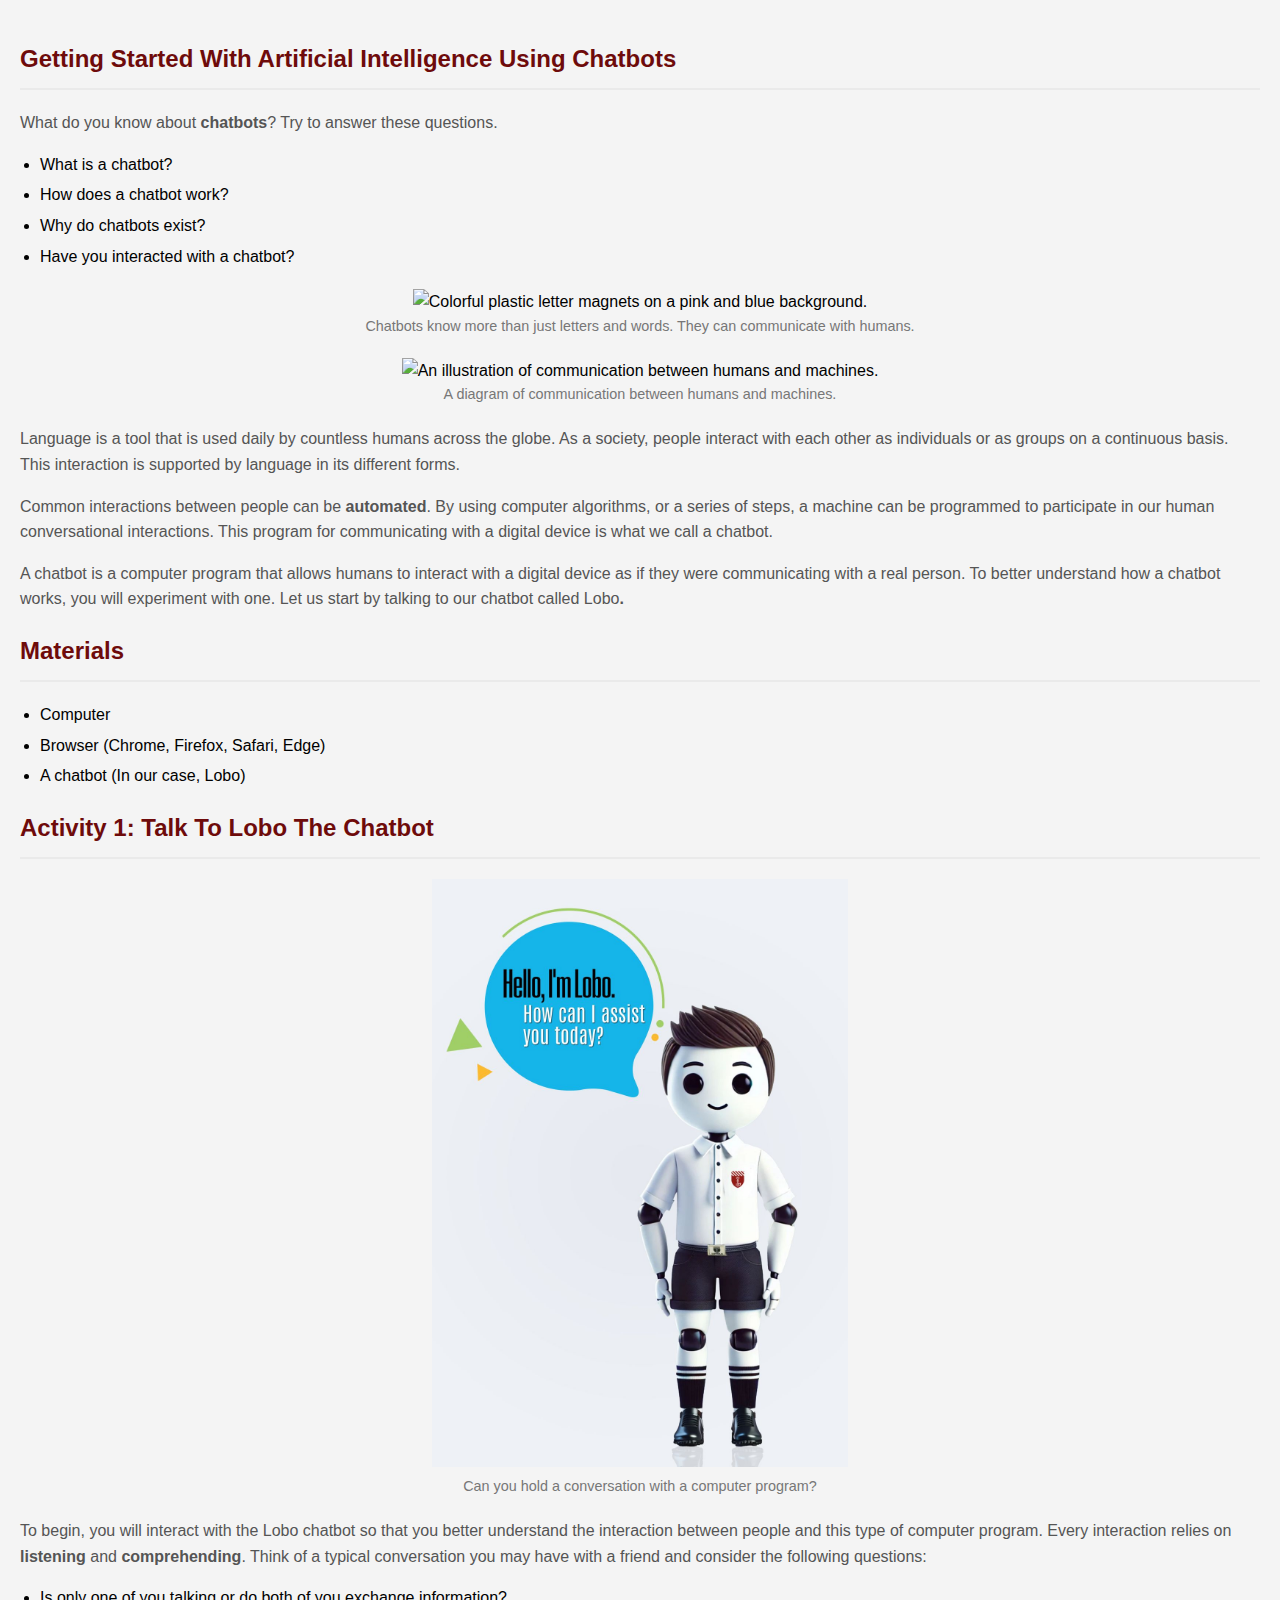
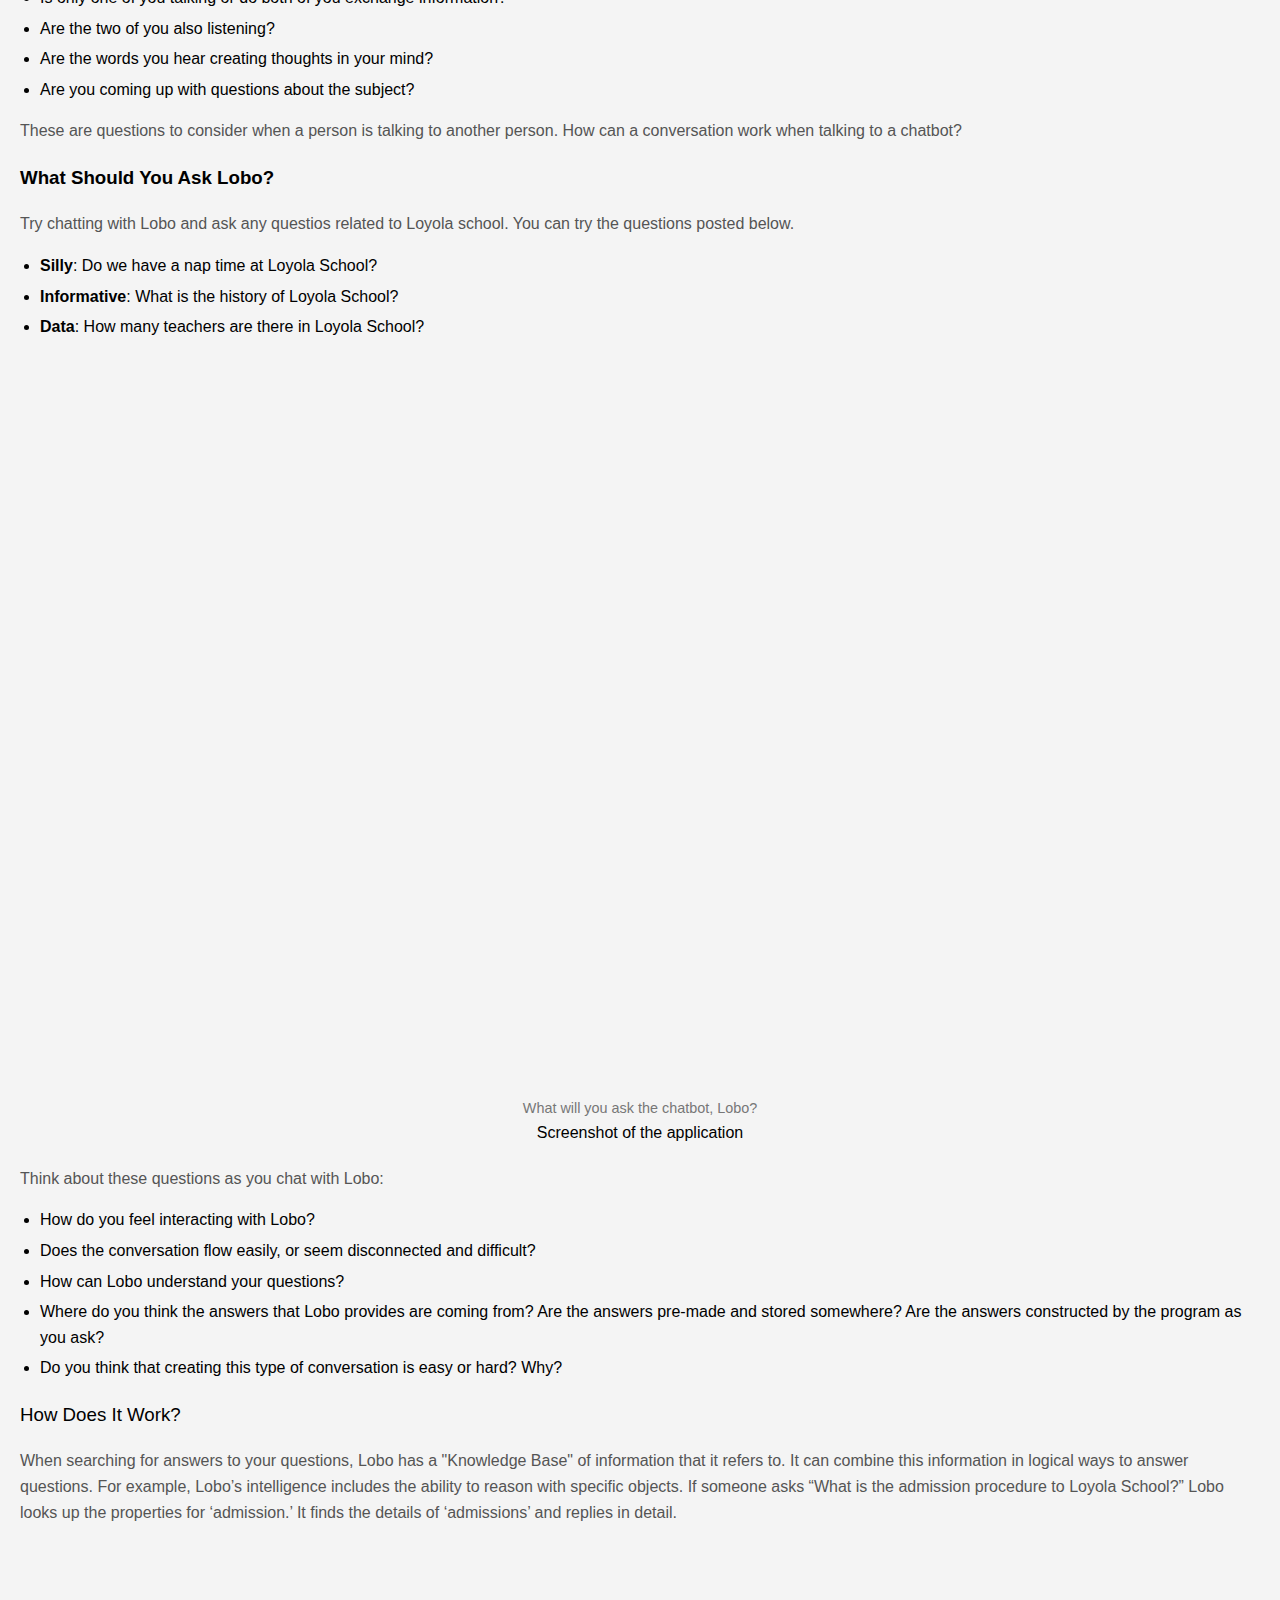
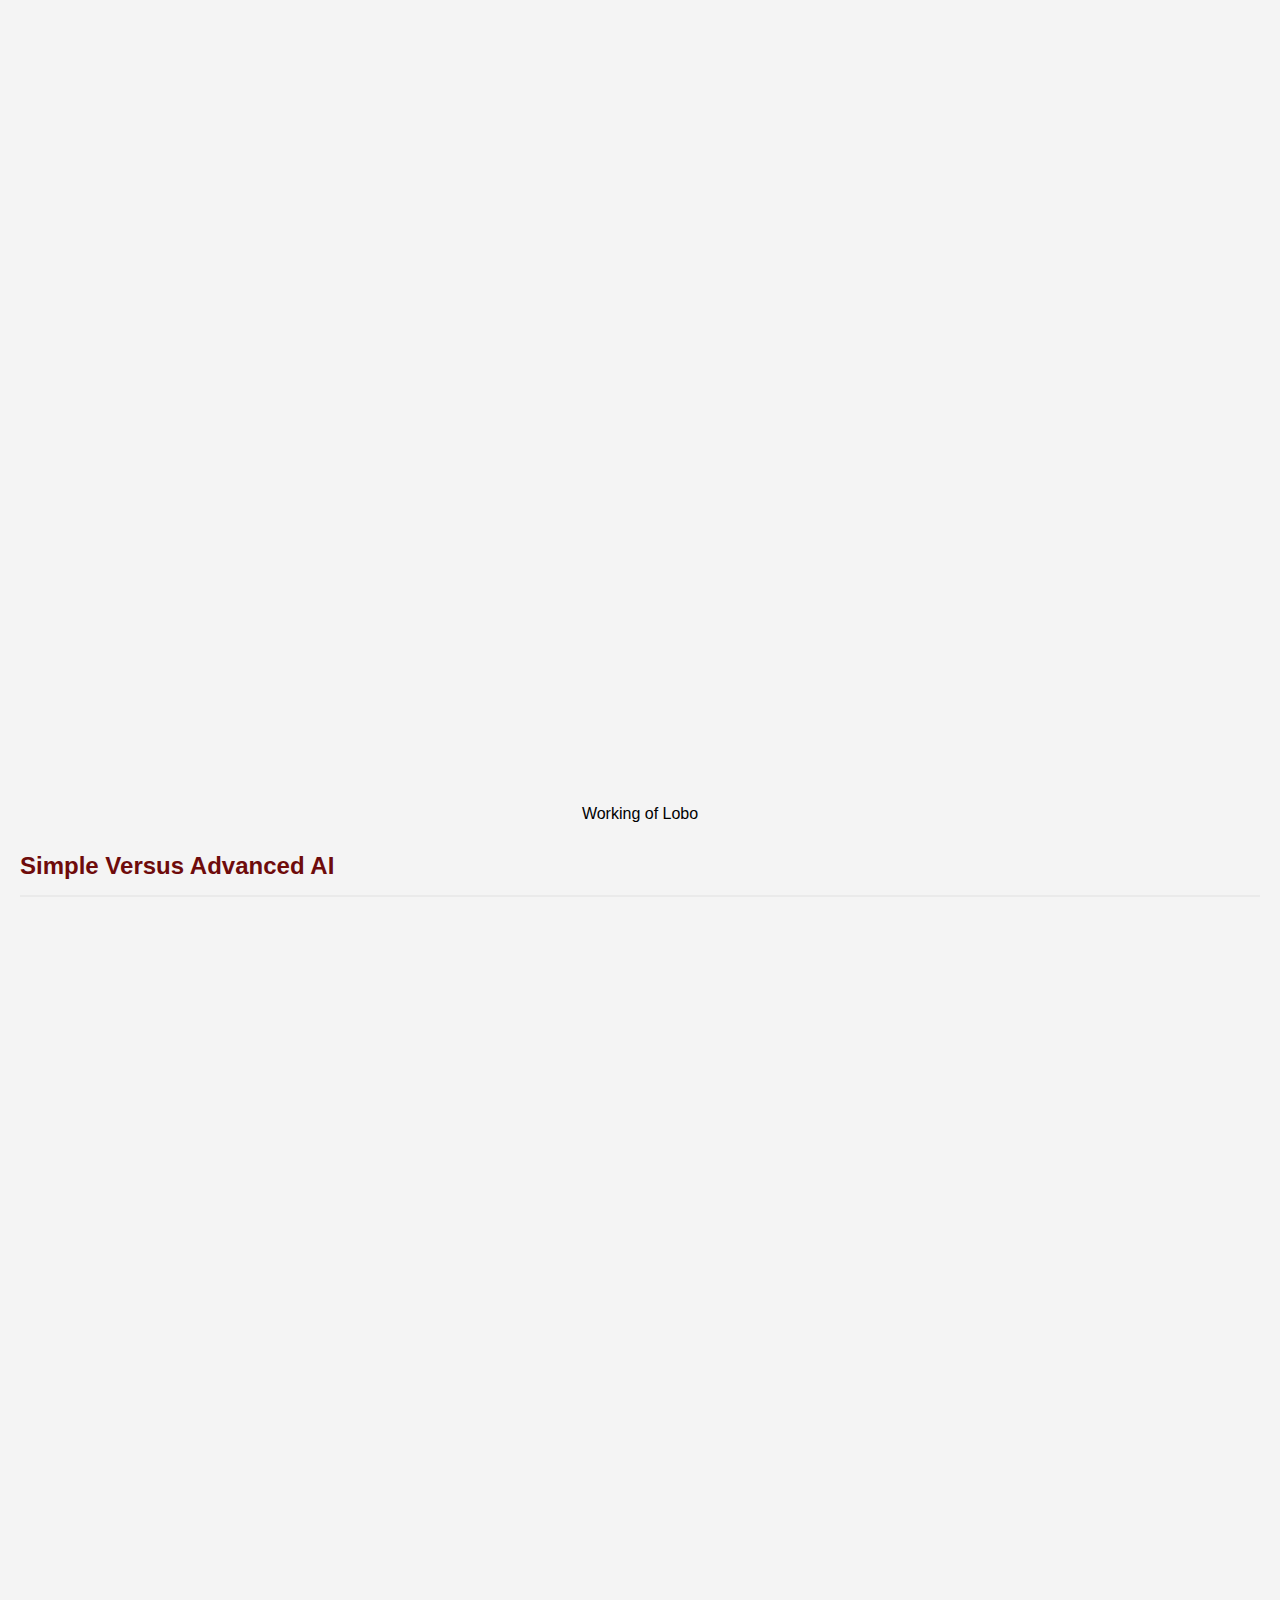
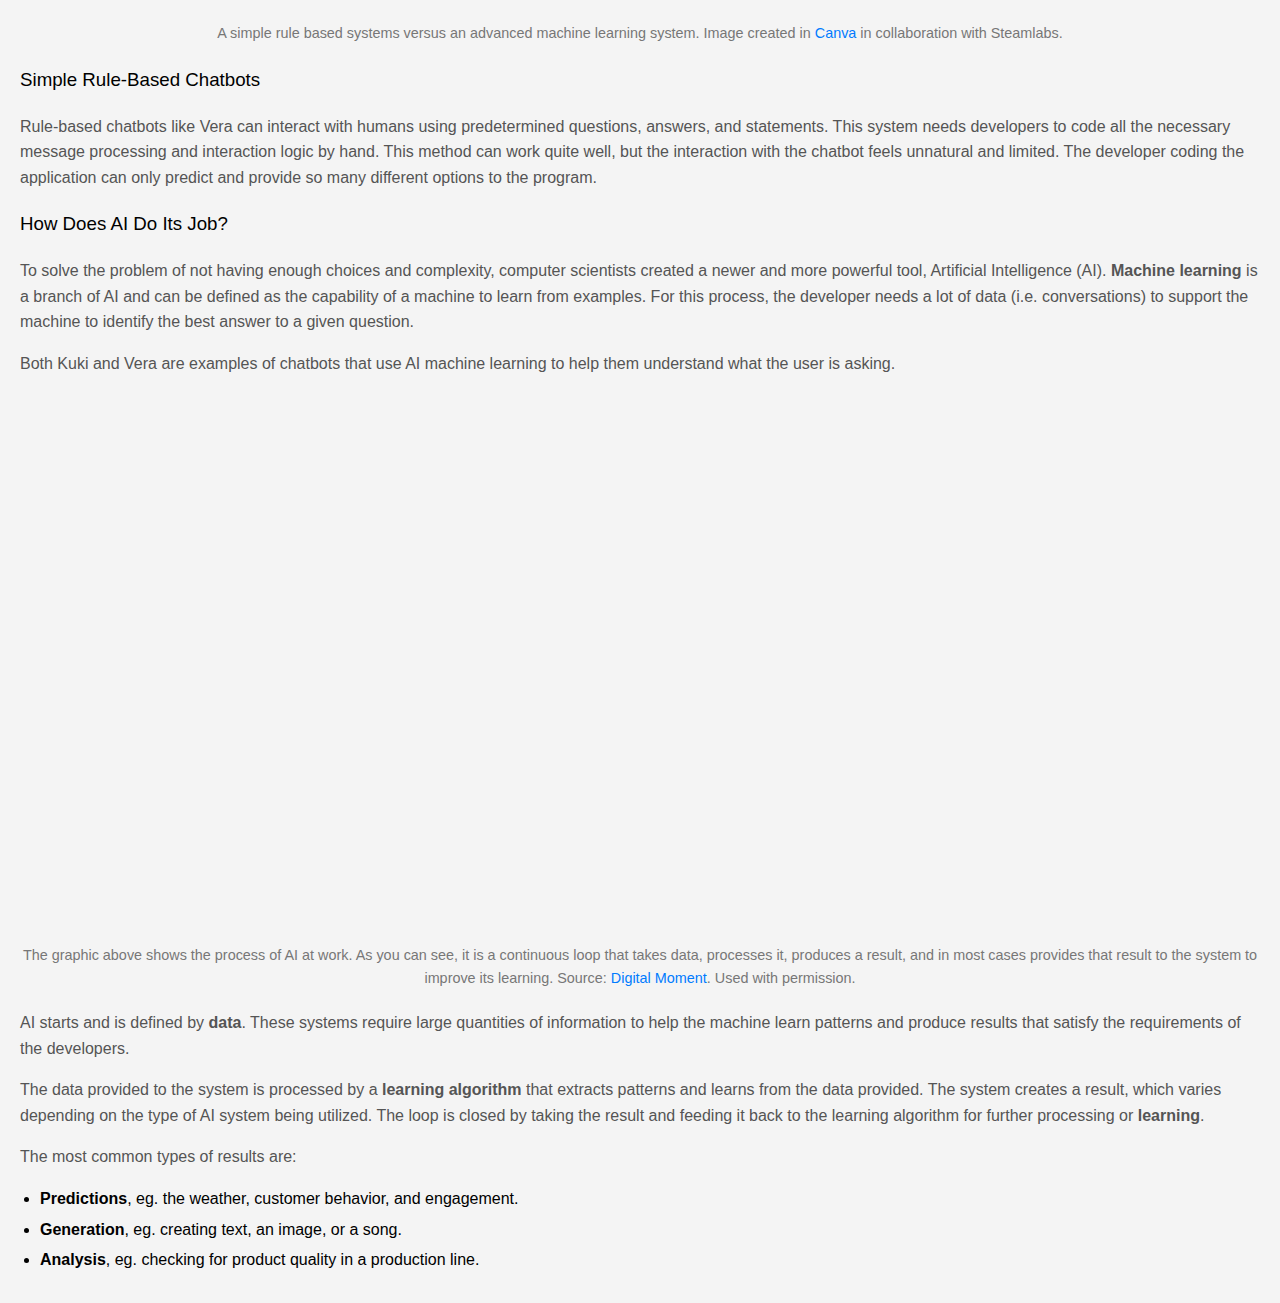
==== details.html @ 1f8fddef "Update details.html" ====
<!DOCTYPE html>
<html lang="en-US" class="no-js">
    <head>
        <meta charset="UTF-8">
        <meta name="viewport" content="width=device-width, initial-scale=1">
        <style>
        body {
            font-family: Arial, sans-serif;
            line-height: 1.6;
            margin: 0;
            padding: 20px;
            background-color: #f4f4f4;
        }

        h2 {
            color: #6e0b0b;
            border-bottom: 2px solid #eaeaea;
            padding-bottom: 10px;
        }

        p {
            color: #555;
        }

        ul {
            margin: 10px 0;
            padding-left: 20px;
        }

        li {
            margin-bottom: 5px;
        }

        figure {
            margin: 20px 0;
            text-align: center;
        }

        figcaption {
            font-size: 0.9em;
            color: #777;
        }

        table {
            width: 100%;
            border-collapse: collapse;
            margin: 20px 0;
        }

        table, th, td {
            border: 1px solid #ccc;
            padding: 10px;
            text-align: left;
        }

        th {
            background-color: #eaeaea;
        }

        .note {
            background-color: #fff3cd;
            border-left: 6px solid #ffeeba;
            padding: 10px;
            margin: 20px 0;
        }

        a {
            color: #007bff;
            text-decoration: none;
        }

        a:hover {
            text-decoration: underline;
        }

        img {
            max-width: 100%;
            height: auto;
        }
    </style>
    </head>
    <body>

        <section class="l-row-txt text-section">
            <h2>Getting Started With Artificial Intelligence Using Chatbots</h2>
            <div>
                <p><span style="font-weight: 400;">What do you know about
                    </span><b>chatbots</b><span style="font-weight: 400;">? Try
                        to answer these questions.</span></p>
                <ul>
                    <li><span style="font-weight: 400;">What is a
                            chatbot?</span></li>
                    <li><span style="font-weight: 400;">How does a chatbot
                            work?</span></li>
                    <li><span style="font-weight: 400;">Why do chatbots
                            exist?</span></li>
                    <li><span style="font-weight: 400;">Have you interacted with
                            a chatbot?</span></li>
                </ul>
                <figure>
                    <img decoding="async"
                        src="https://www.sciencefriday.com/wp-content/uploads/2023/05/magnets.jpeg"
                        alt="Colorful plastic letter magnets on a pink and blue background."
                        width="512" height="342" />
                    <figcaption class="wp-caption-text">Chatbots know more than
                        just letters and words. They can communicate with
                        humans.</figcaption>
                </figure>
                <figure>
                    <img decoding="async"
                        src="https://www.sciencefriday.com/wp-content/uploads/2023/05/auto-bot.png"
                        alt="An illustration of communication between humans and machines."
                        width="416" height="479" />
                    <figcaption class="wp-caption-text">A diagram of
                        communication between humans and machines.</figcaption>
                </figure>
                <p><span style="font-weight: 400;">Language is a tool that is
                        used daily by countless humans across the globe. As a
                        society, people interact with each other as individuals
                        or as groups on a continuous basis. This interaction is
                        supported by language in its different forms.</span></p>
                <p><span style="font-weight: 400;">Common interactions between
                        people can be <b>automated</b><span
                            style="font-weight: 400;">. By using computer algorithms<span
                                style="font-weight: 400;">, or a series of
                                steps, a machine can be programmed to
                                participate in our human conversational
                                interactions. This program for communicating
                                with a digital device is what we call a
                                chatbot.</span></p>
                        <p><span style="font-weight: 400;">A chatbot is a
                                computer program that allows humans to interact
                                with a digital device as if they were
                                communicating with a real person. To better
                                understand how a chatbot works, you will
                                experiment with one. Let us start by talking to
                                our chatbot called
                               Lobo<b>.</b></span></p>
                    </div>
                </section>

                <section class="l-row-txt text-section">
                    <h2>Materials</h2>
                    <div>
                        <ul>
                            <li><span
                                    style="font-weight: 400;">Computer</span></li>
                            <li><span style="font-weight: 400;">Browser (Chrome,
                                    Firefox, Safari, Edge)</span></li>
                            <li><span style="font-weight: 400;"> A chatbot (In our case, Lobo) </li>
                        </ul>
                        
                    </div>
                </section>

                <section class="l-row-txt text-section">
                    <h2>Activity 1: Talk To Lobo The Chatbot</h2>
                    <div>
                        <figure>
                            <img loading="lazy" decoding="async"
                                src="lobo.jpg" width="416" height="479" /> <figcaption>Can you hold a
                                conversation with a computer program? </figcaption>




                            
                        </figure>
                        <p><span style="font-weight: 400;">To begin, you will
                                interact with the Lobo chatbot so that you
                                better understand the interaction between people
                                and this type of computer program. Every
                                interaction relies on <b>listening</b> and
                                <b>comprehending</b>. Think of a typical
                                conversation you may have with a friend and
                                consider the following questions:</span></p>
                        <ul>
                            <li><span style="font-weight: 400;">Is only one of
                                    you talking or do both of you exchange
                                    information?</span></li>
                            <li><span style="font-weight: 400;">Are the two of
                                    you also listening?</span></li>
                            <li><span style="font-weight: 400;">Are the words
                                    you hear creating thoughts in your
                                    mind?</span></li>
                            <li><span style="font-weight: 400;">Are you coming
                                    up with questions about the
                                    subject?</span></li>
                        </ul>
                        <p><span style="font-weight: 400;">These are questions
                                to consider when a person is talking to another
                                person. How can a conversation work when talking
                                to a chatbot?</span></p>
                        
                        <h3>What Should You Ask Lobo?</h3>
                        <p><span style="font-weight: 400;"> Try chatting with Lobo and ask any questios related to Loyola school. You can try the
                                questions posted below.</span></p>
                        <ul>
                            <li><b>Silly</b>: Do we have a nap time at Loyola School?</li>
                            <li><b>Informative</b>: What is the history of Loyola School?</li>
                            <li><b>Data</b>: How many teachers are there in Loyola School?</li>
                    
                        </ul>
                    </div>
                </section>

                <section>
                    <figure id="attachment_70436"
                        class="wp-caption aligncenter"><img loading="lazy"
                            decoding="async" class="wp-image-70436 size-full"
                            src="SCREEENSHOT.png"
                            alt="screenshot"
                            width="1199" height="636"/><figcaption
                            class="wp-caption-text">What will you ask the
                            chatbot, Lobo? </figcaption>Screenshot of the application</figure>
                    <p><span style="font-weight: 400;">Think about these
                            questions as you chat with Lobo:</span></p>
                    <ul>
                        <li style="font-weight: 400;" aria-level="1"><span
                                style="font-weight: 400;">How do you feel
                                interacting with Lobo?</span></li>
                        <li style="font-weight: 400;" aria-level="1"><span
                                style="font-weight: 400;">Does the conversation
                                flow easily, or seem disconnected and
                                difficult?</span></li>
                        <li style="font-weight: 400;" aria-level="1"><span
                                style="font-weight: 400;">How can Lobo
                                understand your questions?</span></li>
                        <li style="font-weight: 400;" aria-level="1"><span
                                style="font-weight: 400;">Where do you think the
                                answers that Lobo provides are coming from? Are
                                the answers pre-made and stored somewhere? Are
                                the answers constructed by the program as you
                                ask?</span></li>
                        <li style="font-weight: 400;" aria-level="1"><span
                                style="font-weight: 400;">Do you think that
                                creating this type of conversation is easy or
                                hard? Why?</span></li>
                    </ul>
                    <h3><span style="font-weight: 400;">How Does It
                            Work?</span></h3>
                    <p><span style="font-weight: 400;">When searching for
                            answers to your questions, Lobo has a "Knowledge
                            Base" of information that it refers to. It can combine
                            this information in logical ways to answer
                            questions. For example, Lobo’s intelligence includes
                            the ability to reason with specific objects. If
                            someone asks “What is the admission procedure to Loyola School?” Lobo looks up
                            the properties for ‘admission.’ It finds the details of
                            ‘admissions’ and replies in detail.</span></p>
                </div>
            </section>



<section>
                    <figure id="attachment_70436"
                        class="wp-caption aligncenter"><img loading="lazy"
                            decoding="async" class="wp-image-70436 size-full"
                            src="working.jpg"
                            alt="archi"
                            width="1199" height="636"
                            
                        />
                           </figcaption>Working of Lobo</figure>
                    
                 
              
            </section>





                            

            <section class="l-row-txt text-section">
                <h2>Simple Versus Advanced AI</h2>
                <div><figure id="attachment_70400"
                        class="wp-caption aligncenter"><img loading="lazy"
                            decoding="async" class="size-full wp-image-70400"
                            src="https://www.sciencefriday.com/wp-content/uploads/2023/05/Simple-vs-advanced-1.png"
                            alt="An illustration in two parts. The left side is titled Simple Rule Based, and has an illustration of a flow chart. The right side is titled Advanced Machine Learning AI, and has a picture of information flowing into a gear inside a computer."
                            width="1920" height="1080"
                            srcset="https://www.sciencefriday.com/wp-content/uploads/2023/05/Simple-vs-advanced-1.png 1920w, https://www.sciencefriday.com/wp-content/uploads/2023/05/Simple-vs-advanced-1.png?resize=300,169 300w, https://www.sciencefriday.com/wp-content/uploads/2023/05/Simple-vs-advanced-1.png?resize=768,432 768w, https://www.sciencefriday.com/wp-content/uploads/2023/05/Simple-vs-advanced-1.png?resize=1024,576 1024w, https://www.sciencefriday.com/wp-content/uploads/2023/05/Simple-vs-advanced-1.png?resize=1536,864 1536w, https://www.sciencefriday.com/wp-content/uploads/2023/05/Simple-vs-advanced-1.png?resize=400,225 400w, https://www.sciencefriday.com/wp-content/uploads/2023/05/Simple-vs-advanced-1.png?resize=1200,675 1200w"
                            sizes="(max-width: 1920px) 100vw, 1920px" /><figcaption
                            class="wp-caption-text">A simple rule based systems
                            versus an advanced machine learning system. Image
                            created in <a href="https://www.canva.com/"
                                target="_blank&quot;">Canva</a> in collaboration
                            with Steamlabs.</figcaption></figure>
                    <h3><span style="font-weight: 400;">Simple Rule-Based
                            Chatbots</span></h3>
                    <p><span style="font-weight: 400;">Rule-based chatbots like
                            Vera can interact with humans using predetermined
                            questions, answers, and statements. This system
                            needs developers to code all the necessary message
                            processing and interaction logic by hand. This
                            method can work quite well, but the interaction with
                            the chatbot feels unnatural and limited. The
                            developer coding the application can only predict
                            and provide so many different options to the
                            program. </span><span style="font-weight: 400;">
                        </span></p>
                    <h3><span style="font-weight: 400;">How Does AI Do Its
                            Job?</span></h3>
                    <p><span style="font-weight: 400;">To solve the problem of
                            not having enough choices and complexity, computer
                            scientists created a newer and more powerful tool,
                            Artificial Intelligence (AI). </span><b>Machine
                            learning</b><span style="font-weight: 400;"> is a
                            branch of AI and can be defined as the capability of
                            a machine to learn from examples. For this process,
                            the developer needs a lot of data (i.e.
                            conversations) to support the machine to identify
                            the best answer to a given question.</span></p>
                    <p><span style="font-weight: 400;">Both Kuki and Vera are
                            examples of chatbots that use AI machine learning to
                            help them understand what the user is
                            asking.</span></p>
                    <figure id="attachment_70418"
                        class="wp-caption aligncenter"><img loading="lazy"
                            decoding="async" class="wp-image-70418 size-full"
                            src="https://www.sciencefriday.com/wp-content/uploads/2023/05/training-AI.png"
                            alt="An image of text within circles. A circle by itself on the left side with the caption ‘Training Date,’ and three connected circles on the right, with captions, ‘Data Input,’ ‘Learning Algorithm,’ and ‘Result,’ all in a cyclical loop."
                            width="960" height="540"
                            srcset="https://www.sciencefriday.com/wp-content/uploads/2023/05/training-AI.png 960w, https://www.sciencefriday.com/wp-content/uploads/2023/05/training-AI.png?resize=300,169 300w, https://www.sciencefriday.com/wp-content/uploads/2023/05/training-AI.png?resize=768,432 768w, https://www.sciencefriday.com/wp-content/uploads/2023/05/training-AI.png?resize=400,225 400w"
                            sizes="(max-width: 960px) 100vw, 960px" /><figcaption
                            class="wp-caption-text">The graphic above shows the
                            process of AI at work. As you can see, it is a
                            continuous loop that takes data, processes it,
                            produces a result, and in most cases provides that
                            result to the system to improve its learning.
                            Source: <a href="https://digitalmoment.org/"
                                target="_target" rel="noopener">Digital
                                Moment</a>. Used with
                            permission.</figcaption></figure>
                    <p><span style="font-weight: 400;">AI starts and is defined
                            by </span><b>data</b><span
                            style="font-weight: 400;">. These systems require
                            large quantities of information to help the machine
                            learn patterns and produce results that satisfy the
                            requirements of the developers. </span></p>
                    <p><span style="font-weight: 400;">The data provided to the
                            system is processed by a </span><b>learning
                            algorithm</b><span style="font-weight: 400;"> that
                            extracts patterns and learns from the data provided.
                            The system creates a result, which varies depending
                            on the type of AI system being utilized. The loop is
                            closed by taking the result and feeding it back to
                            the learning algorithm for further processing or
                        </span><b>learning</b><span
                            style="font-weight: 400;">.</span></p>
                    <p><span style="font-weight: 400;">The most common types of
                            results are:</span></p>
                    <ul>
                        <li style="font-weight: 400;" aria-level="1"><span
                                style="font-weight: 400;"><strong>Predictions</strong>,
                                eg. the weather, customer behavior, and
                                engagement.</span></li>
                        <li style="font-weight: 400;" aria-level="1"><span
                                style="font-weight: 400;"><strong>Generation</strong>,
                                eg. creating text, an image, or a
                                song.</span></li>
                        <li style="font-weight: 400;" aria-level="1"><span
                                style="font-weight: 400;"><strong>Analysis</strong>,
                                eg. checking for product quality in a production
                                line.</span></li>
                    </ul>

                </section>

            </body>
        </html>
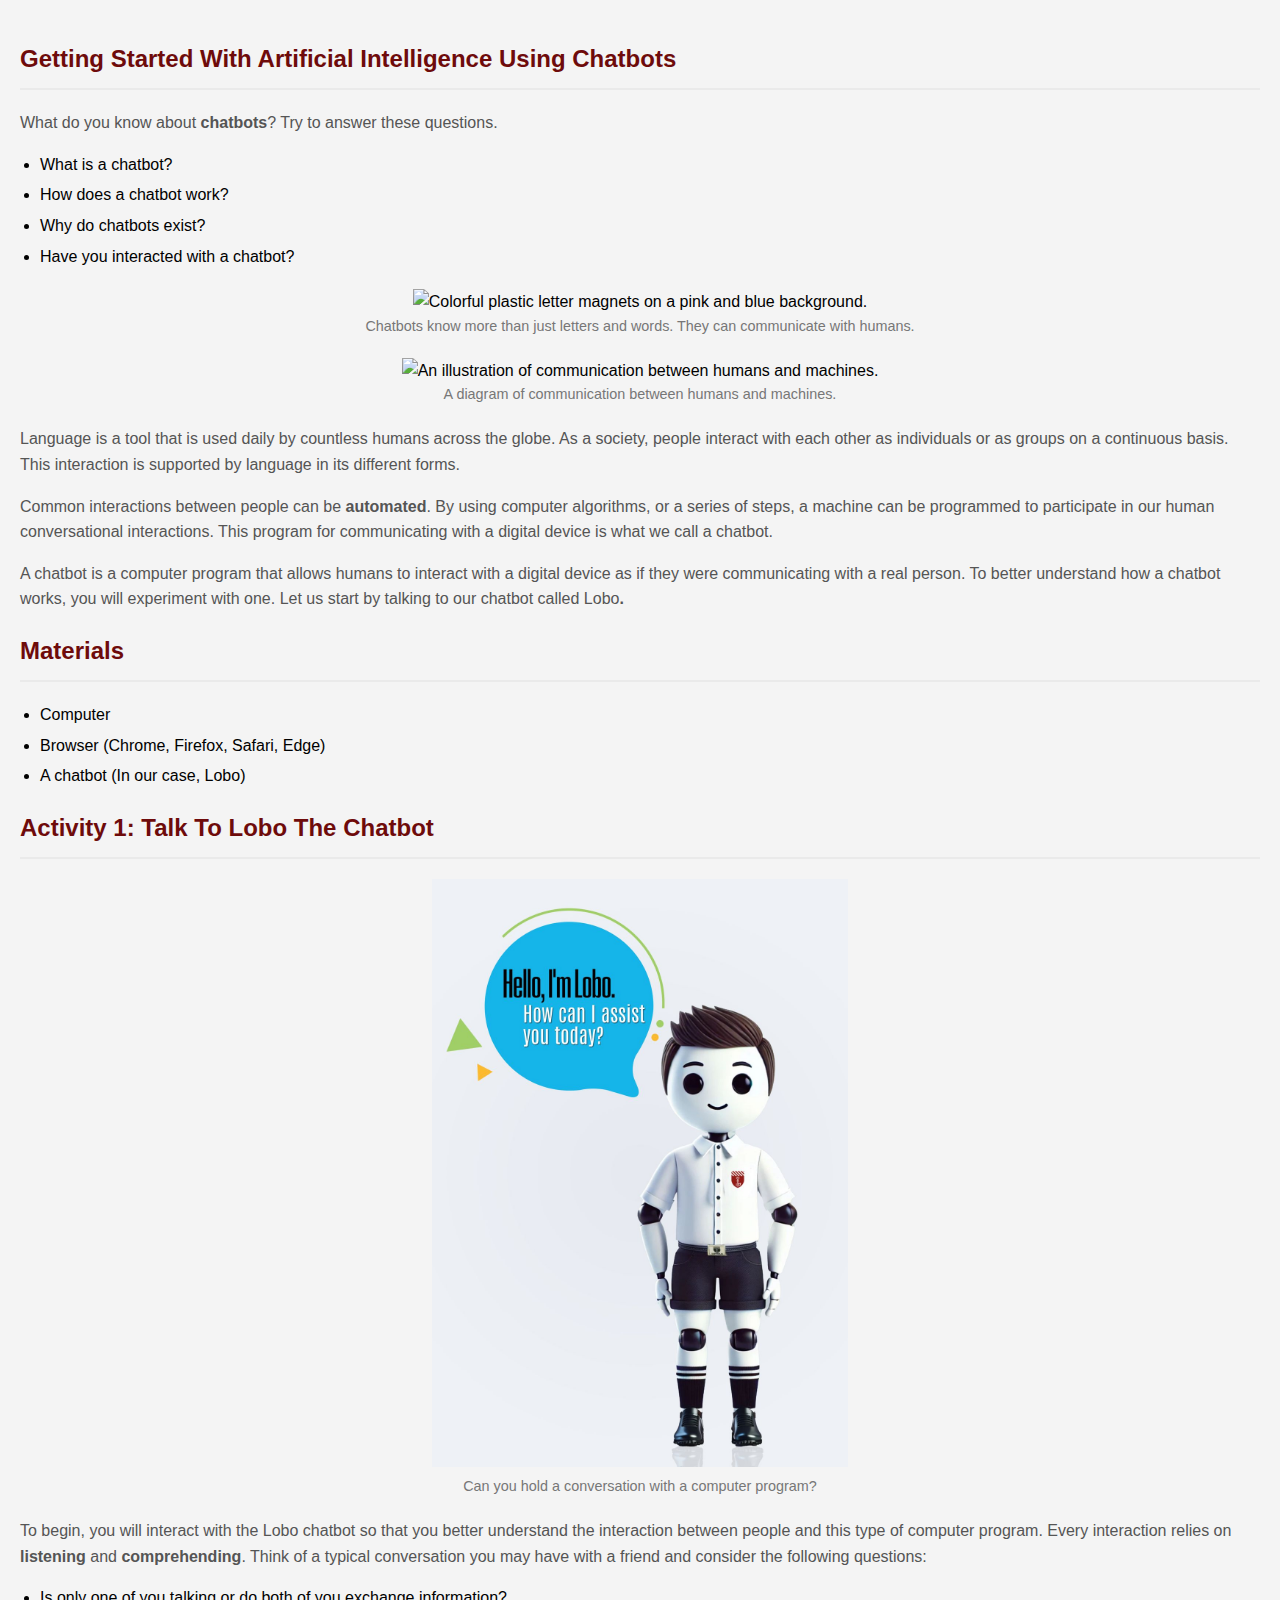
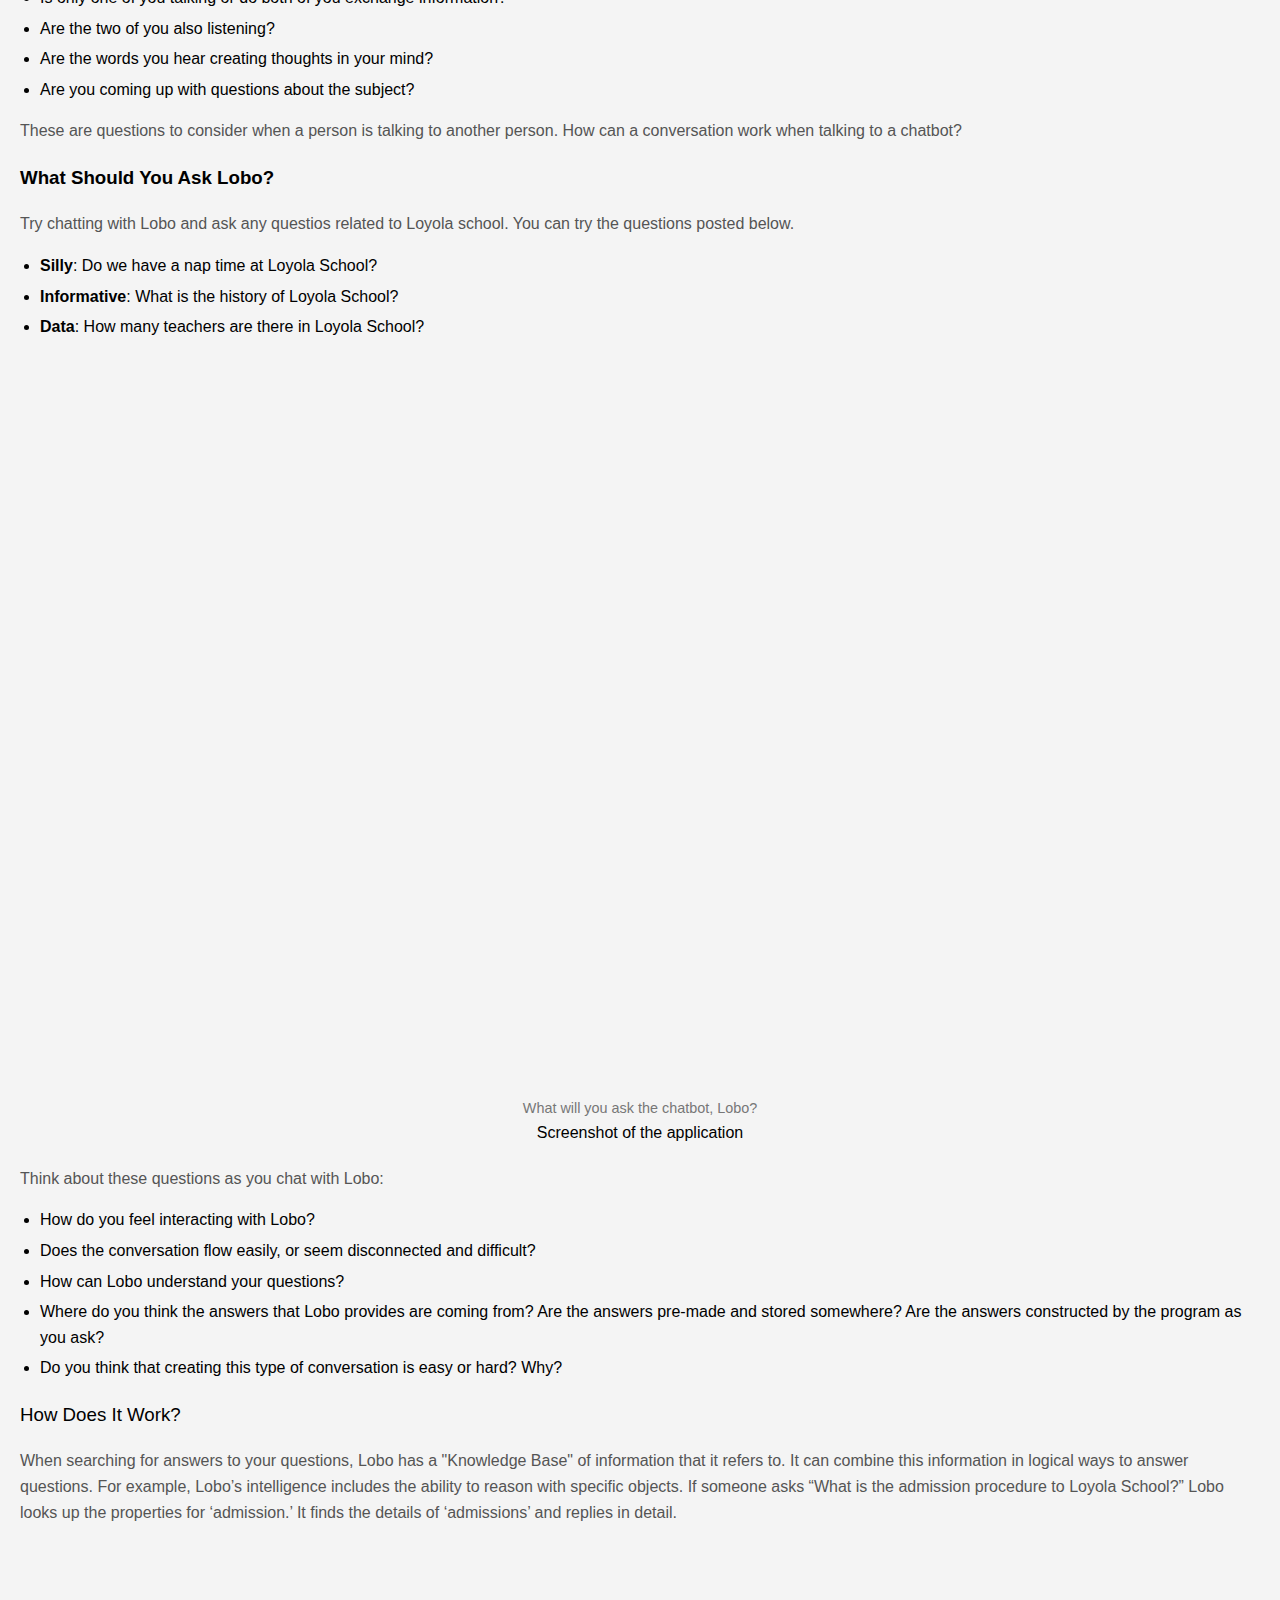
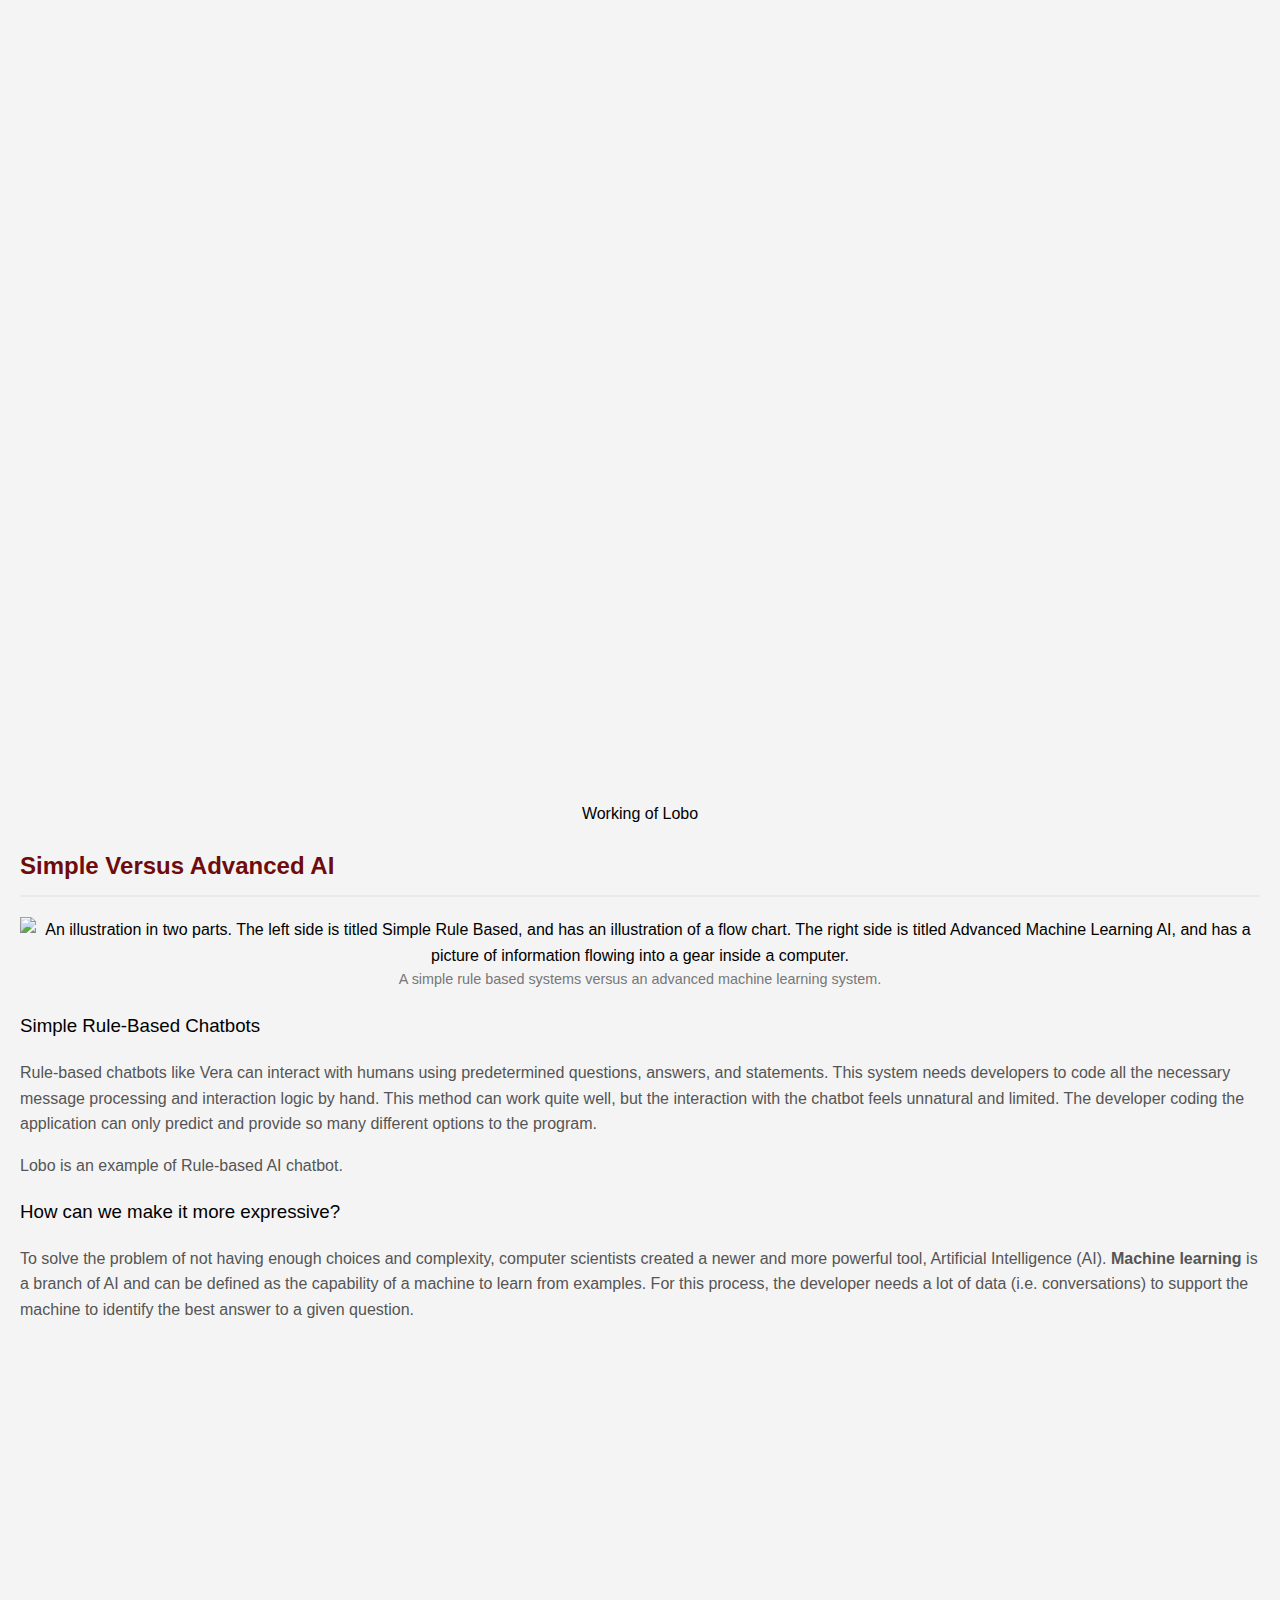
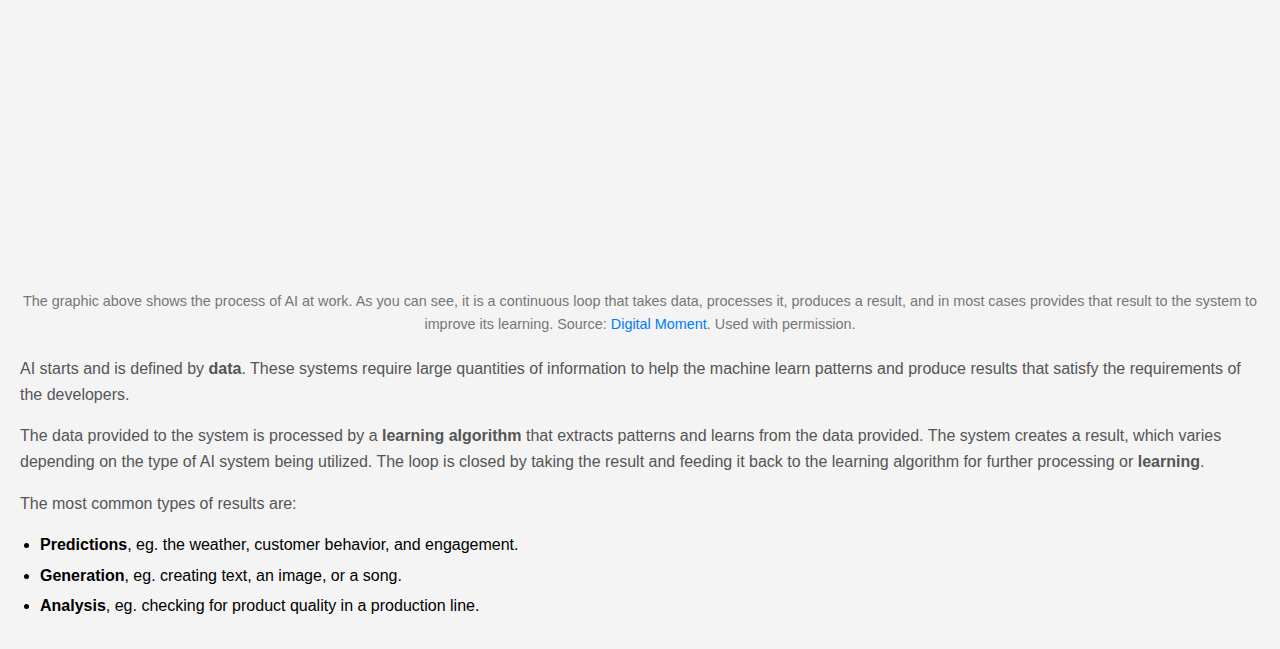
==== commit db1a039b: "Update details.html" ====
--- a/details.html
+++ b/details.html
@@ -285,10 +285,7 @@
                             srcset="https://www.sciencefriday.com/wp-content/uploads/2023/05/Simple-vs-advanced-1.png 1920w, https://www.sciencefriday.com/wp-content/uploads/2023/05/Simple-vs-advanced-1.png?resize=300,169 300w, https://www.sciencefriday.com/wp-content/uploads/2023/05/Simple-vs-advanced-1.png?resize=768,432 768w, https://www.sciencefriday.com/wp-content/uploads/2023/05/Simple-vs-advanced-1.png?resize=1024,576 1024w, https://www.sciencefriday.com/wp-content/uploads/2023/05/Simple-vs-advanced-1.png?resize=1536,864 1536w, https://www.sciencefriday.com/wp-content/uploads/2023/05/Simple-vs-advanced-1.png?resize=400,225 400w, https://www.sciencefriday.com/wp-content/uploads/2023/05/Simple-vs-advanced-1.png?resize=1200,675 1200w"
                             sizes="(max-width: 1920px) 100vw, 1920px" /><figcaption
                             class="wp-caption-text">A simple rule based systems
-                            versus an advanced machine learning system. Image
-                            created in <a href="https://www.canva.com/"
-                                target="_blank&quot;">Canva</a> in collaboration
-                            with Steamlabs.</figcaption></figure>
+                            versus an advanced machine learning system. </figcaption></figure>
                     <h3><span style="font-weight: 400;">Simple Rule-Based
                             Chatbots</span></h3>
                     <p><span style="font-weight: 400;">Rule-based chatbots like
@@ -302,8 +299,9 @@
                             and provide so many different options to the
                             program. </span><span style="font-weight: 400;">
                         </span></p>
-                    <h3><span style="font-weight: 400;">How Does AI Do Its
-                            Job?</span></h3>
+                     <p><span style="font-weight: 400;">Lobo is an 
+                            example of Rule-based AI chatbot.</span></p>
+                    <h3><span style="font-weight: 400;">How can we make it more expressive? </span></h3>
                     <p><span style="font-weight: 400;">To solve the problem of
                             not having enough choices and complexity, computer
                             scientists created a newer and more powerful tool,
@@ -314,10 +312,7 @@
                             the developer needs a lot of data (i.e.
                             conversations) to support the machine to identify
                             the best answer to a given question.</span></p>
-                    <p><span style="font-weight: 400;">Both Kuki and Vera are
-                            examples of chatbots that use AI machine learning to
-                            help them understand what the user is
-                            asking.</span></p>
+                   
                     <figure id="attachment_70418"
                         class="wp-caption aligncenter"><img loading="lazy"
                             decoding="async" class="wp-image-70418 size-full"
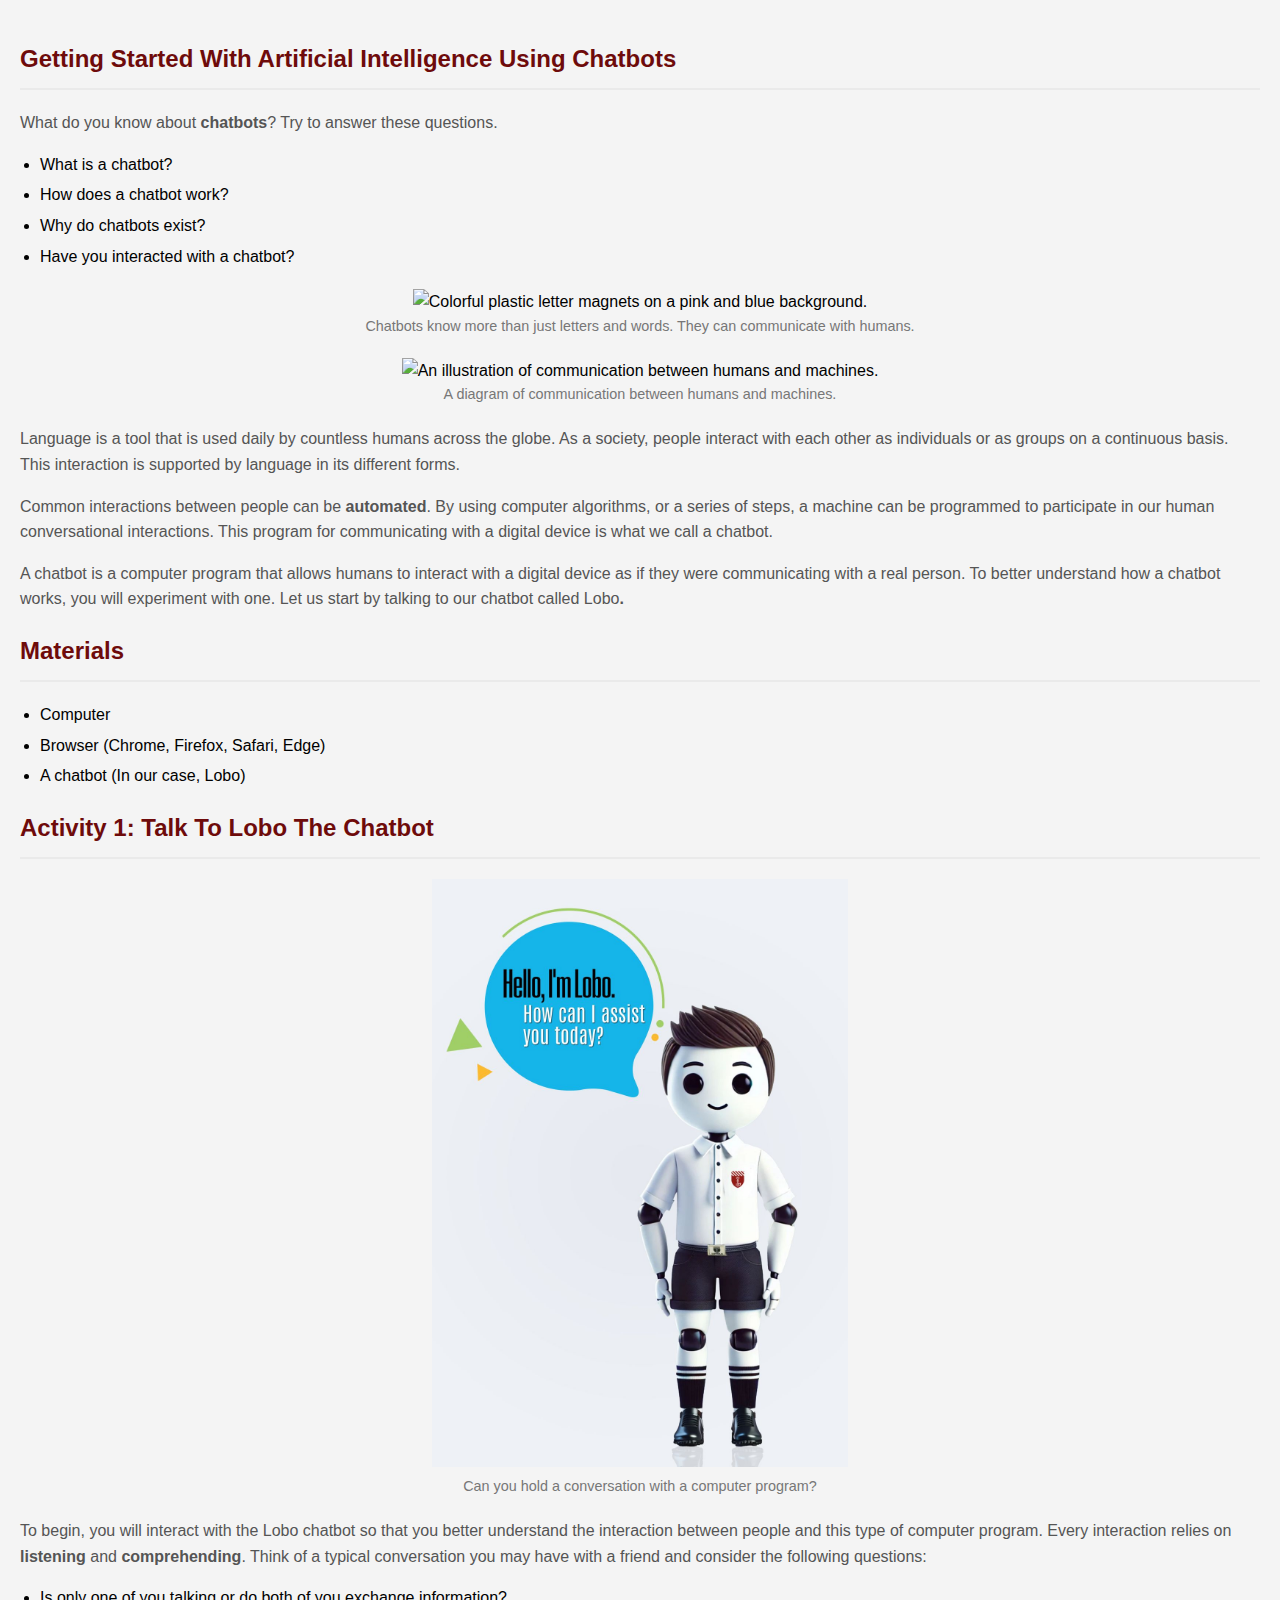
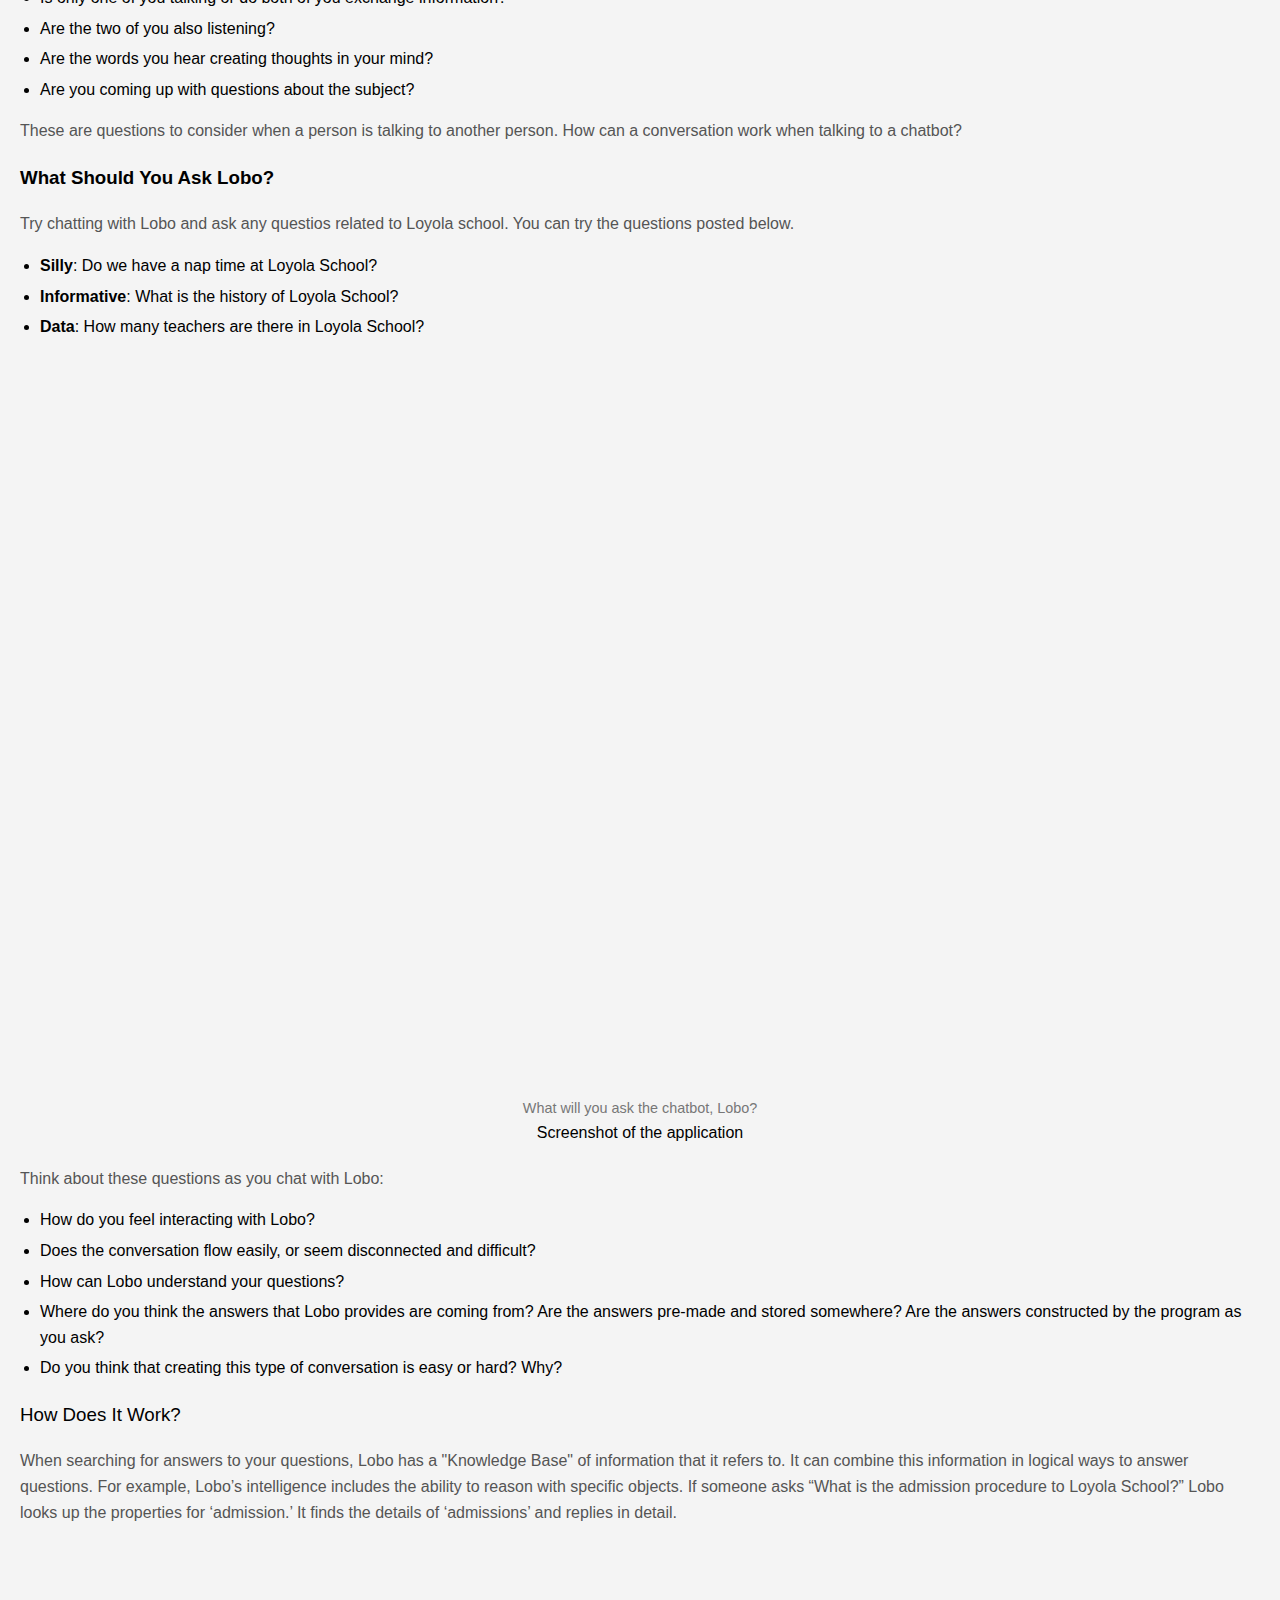
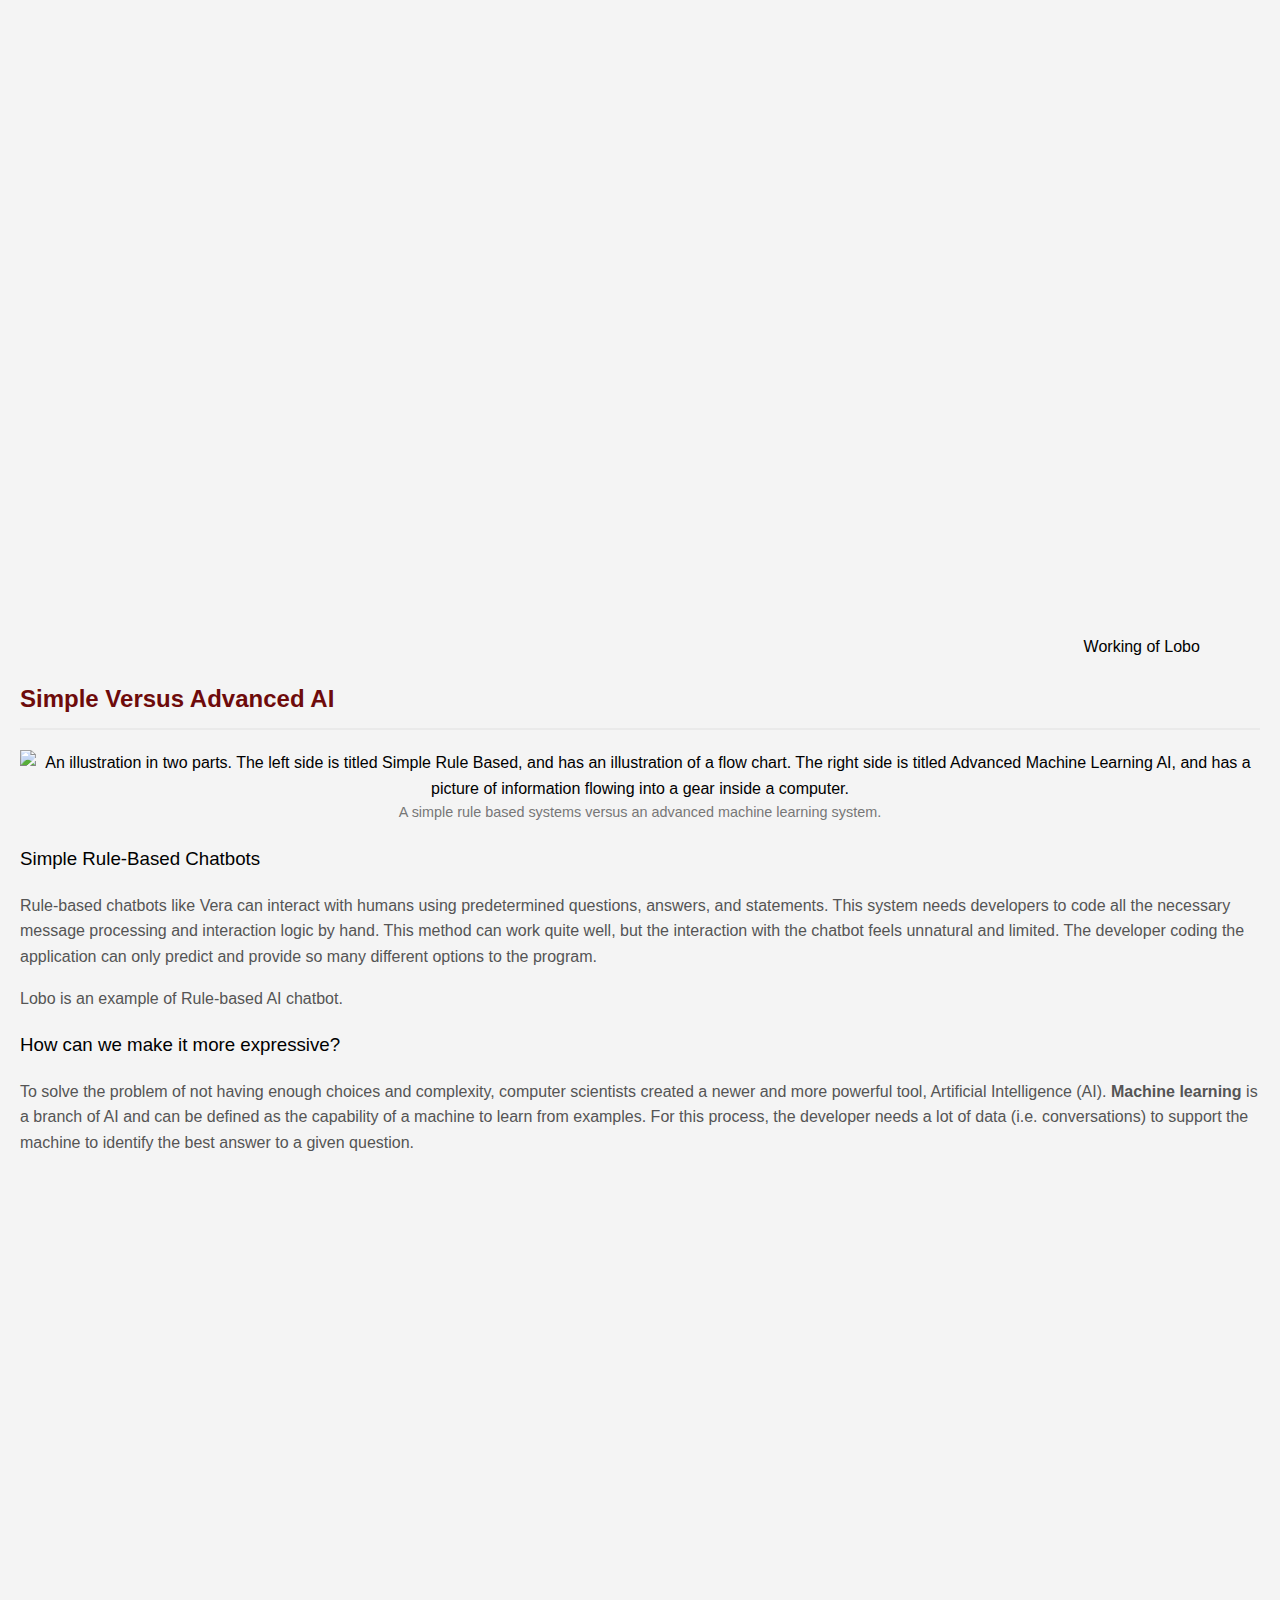
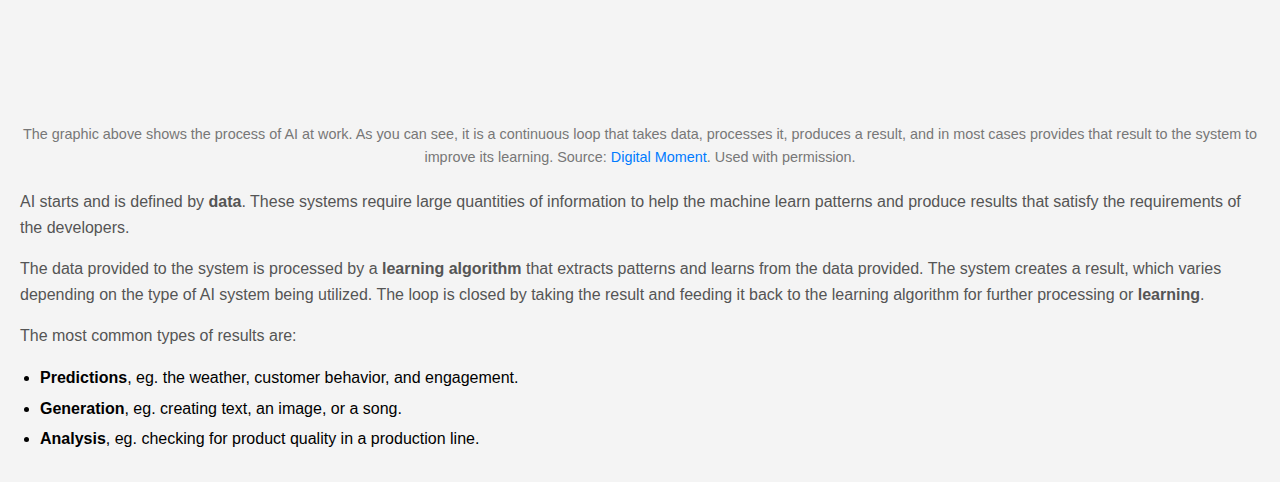
==== commit 41fef25d: "Update details.html" ====
--- a/details.html
+++ b/details.html
@@ -259,7 +259,7 @@
                             decoding="async" class="wp-image-70436 size-full"
                             src="working.jpg"
                             alt="archi"
-                            width="1199" height="636"
+                            width="999" height="336"
                             
                         />
                            </figcaption>Working of Lobo</figure>
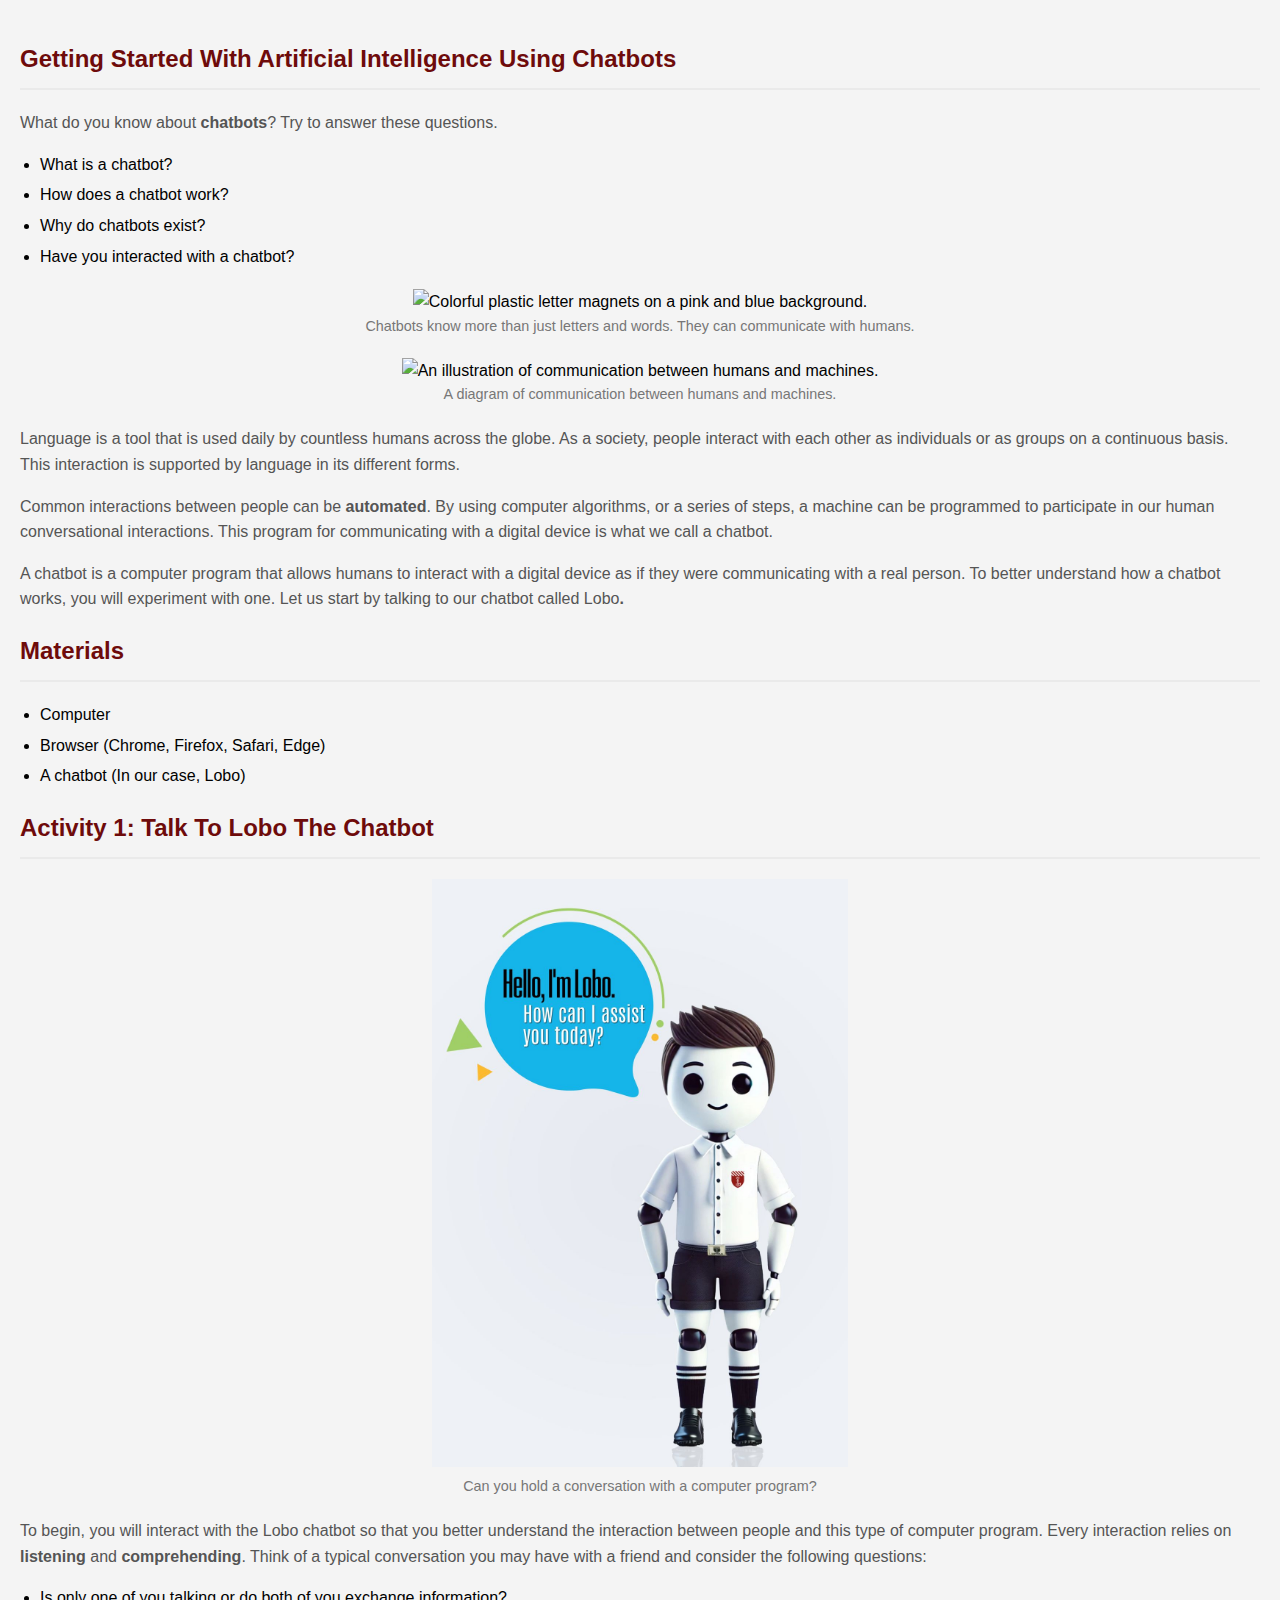
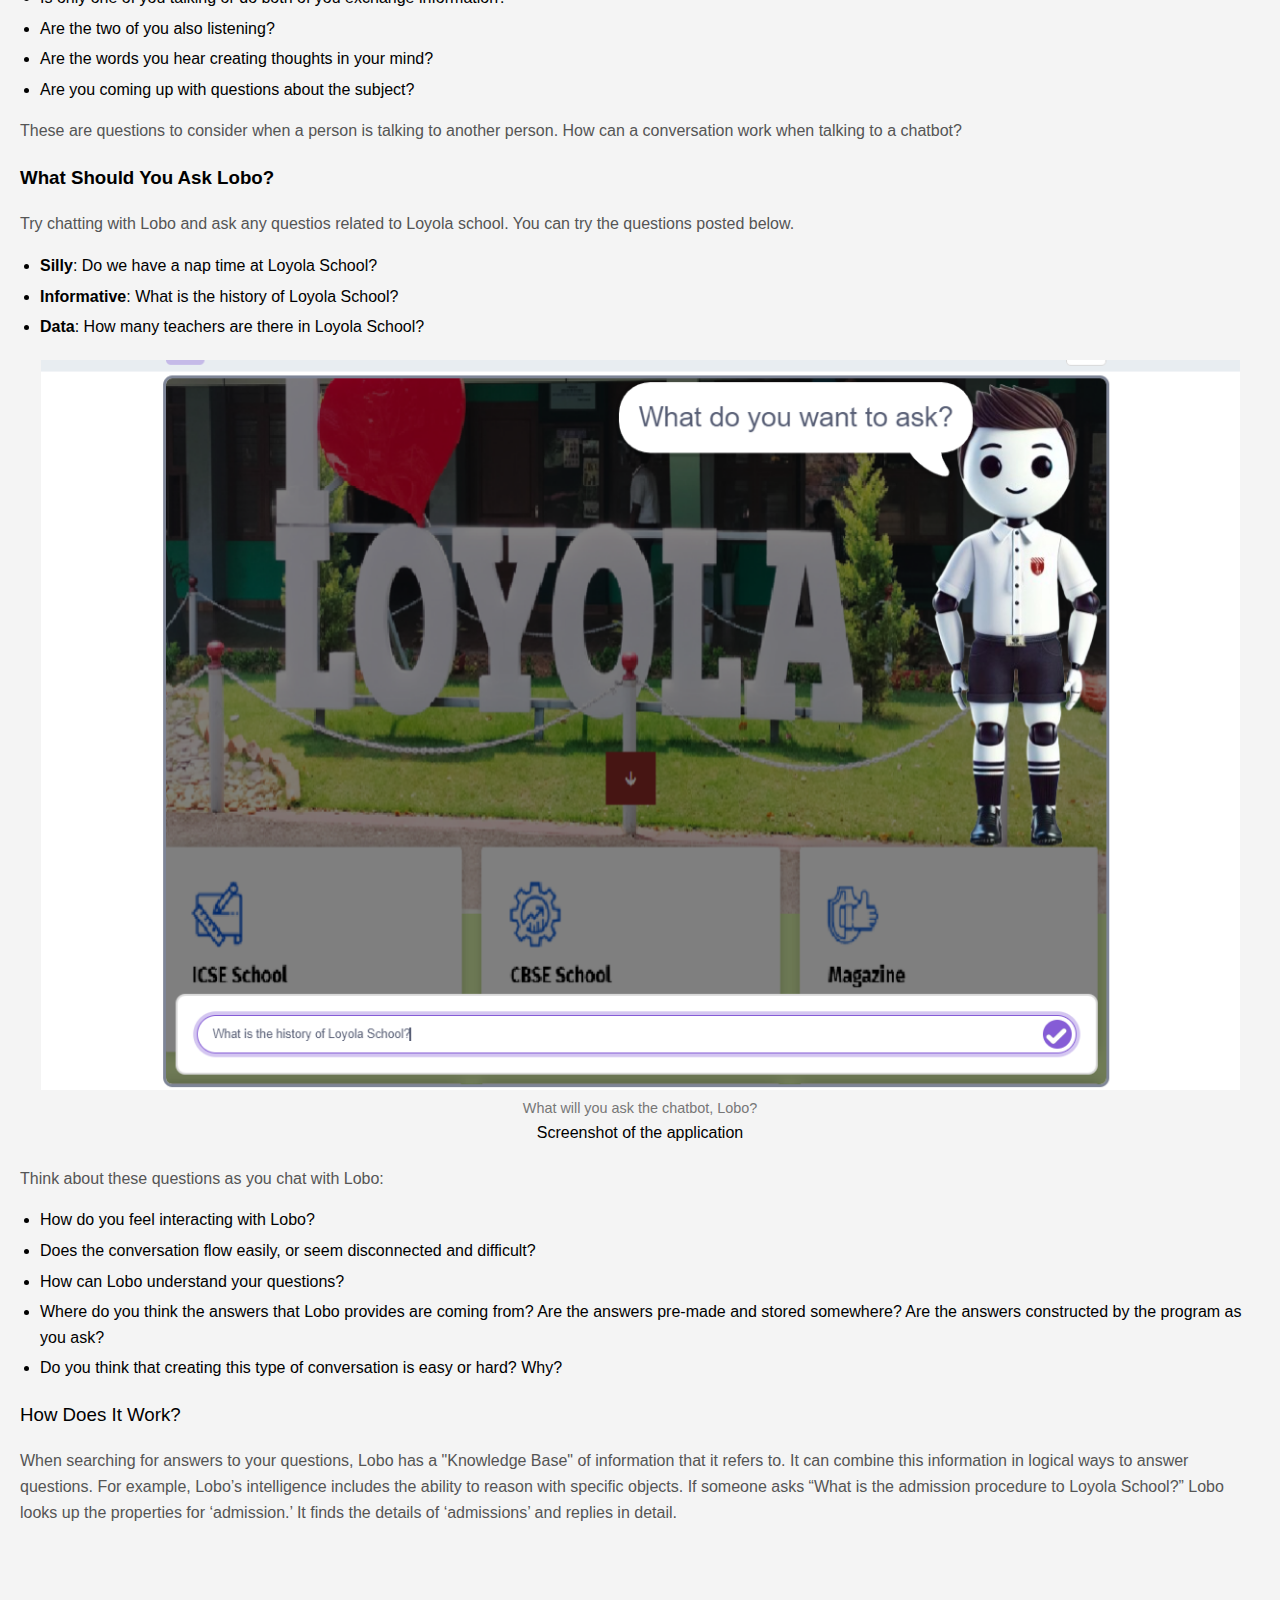
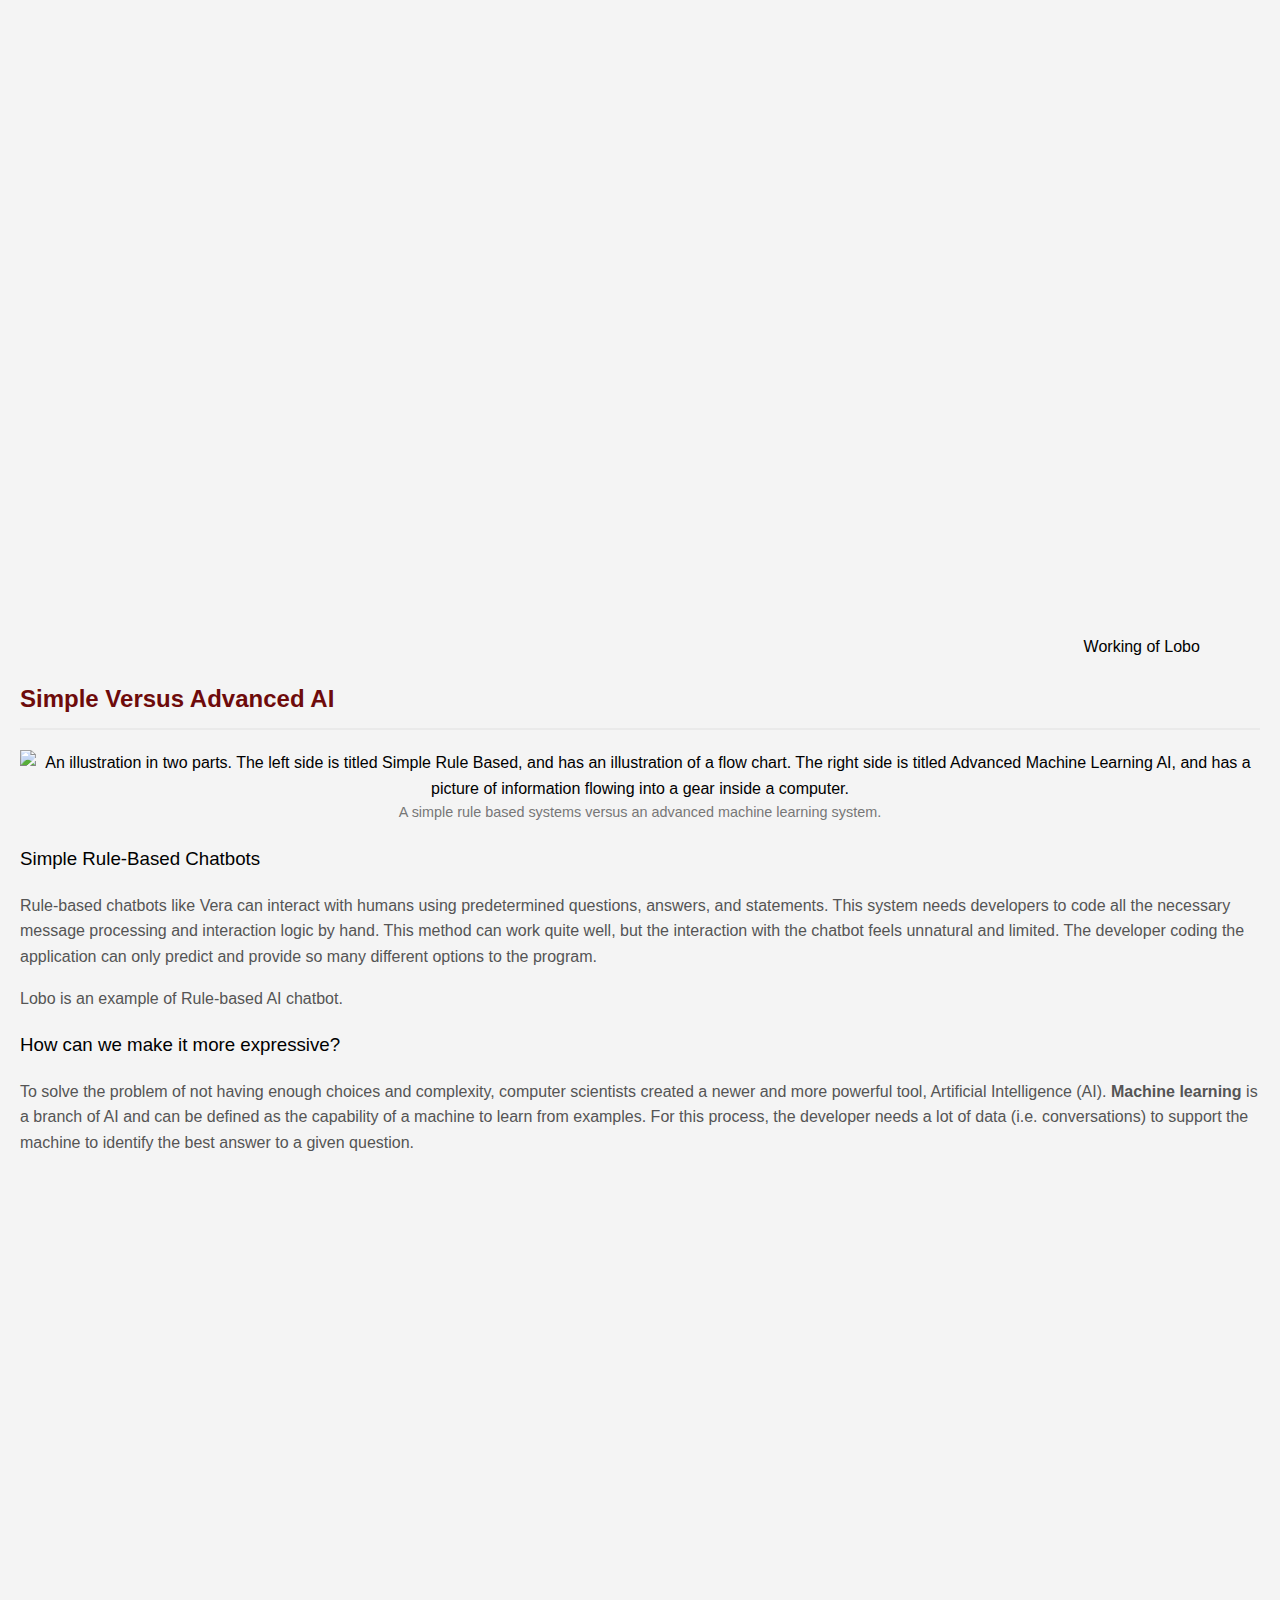
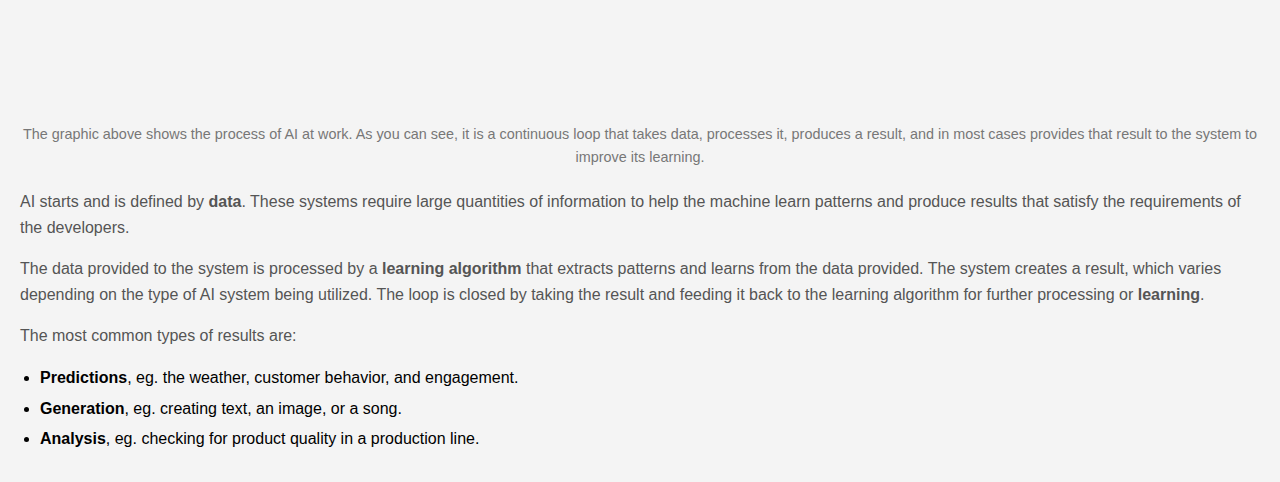
==== commit a4b5d29a: "Update details.html" ====
--- a/details.html
+++ b/details.html
@@ -326,10 +326,7 @@
                             continuous loop that takes data, processes it,
                             produces a result, and in most cases provides that
                             result to the system to improve its learning.
-                            Source: <a href="https://digitalmoment.org/"
-                                target="_target" rel="noopener">Digital
-                                Moment</a>. Used with
-                            permission.</figcaption></figure>
+                            </figcaption></figure>
                     <p><span style="font-weight: 400;">AI starts and is defined
                             by </span><b>data</b><span
                             style="font-weight: 400;">. These systems require
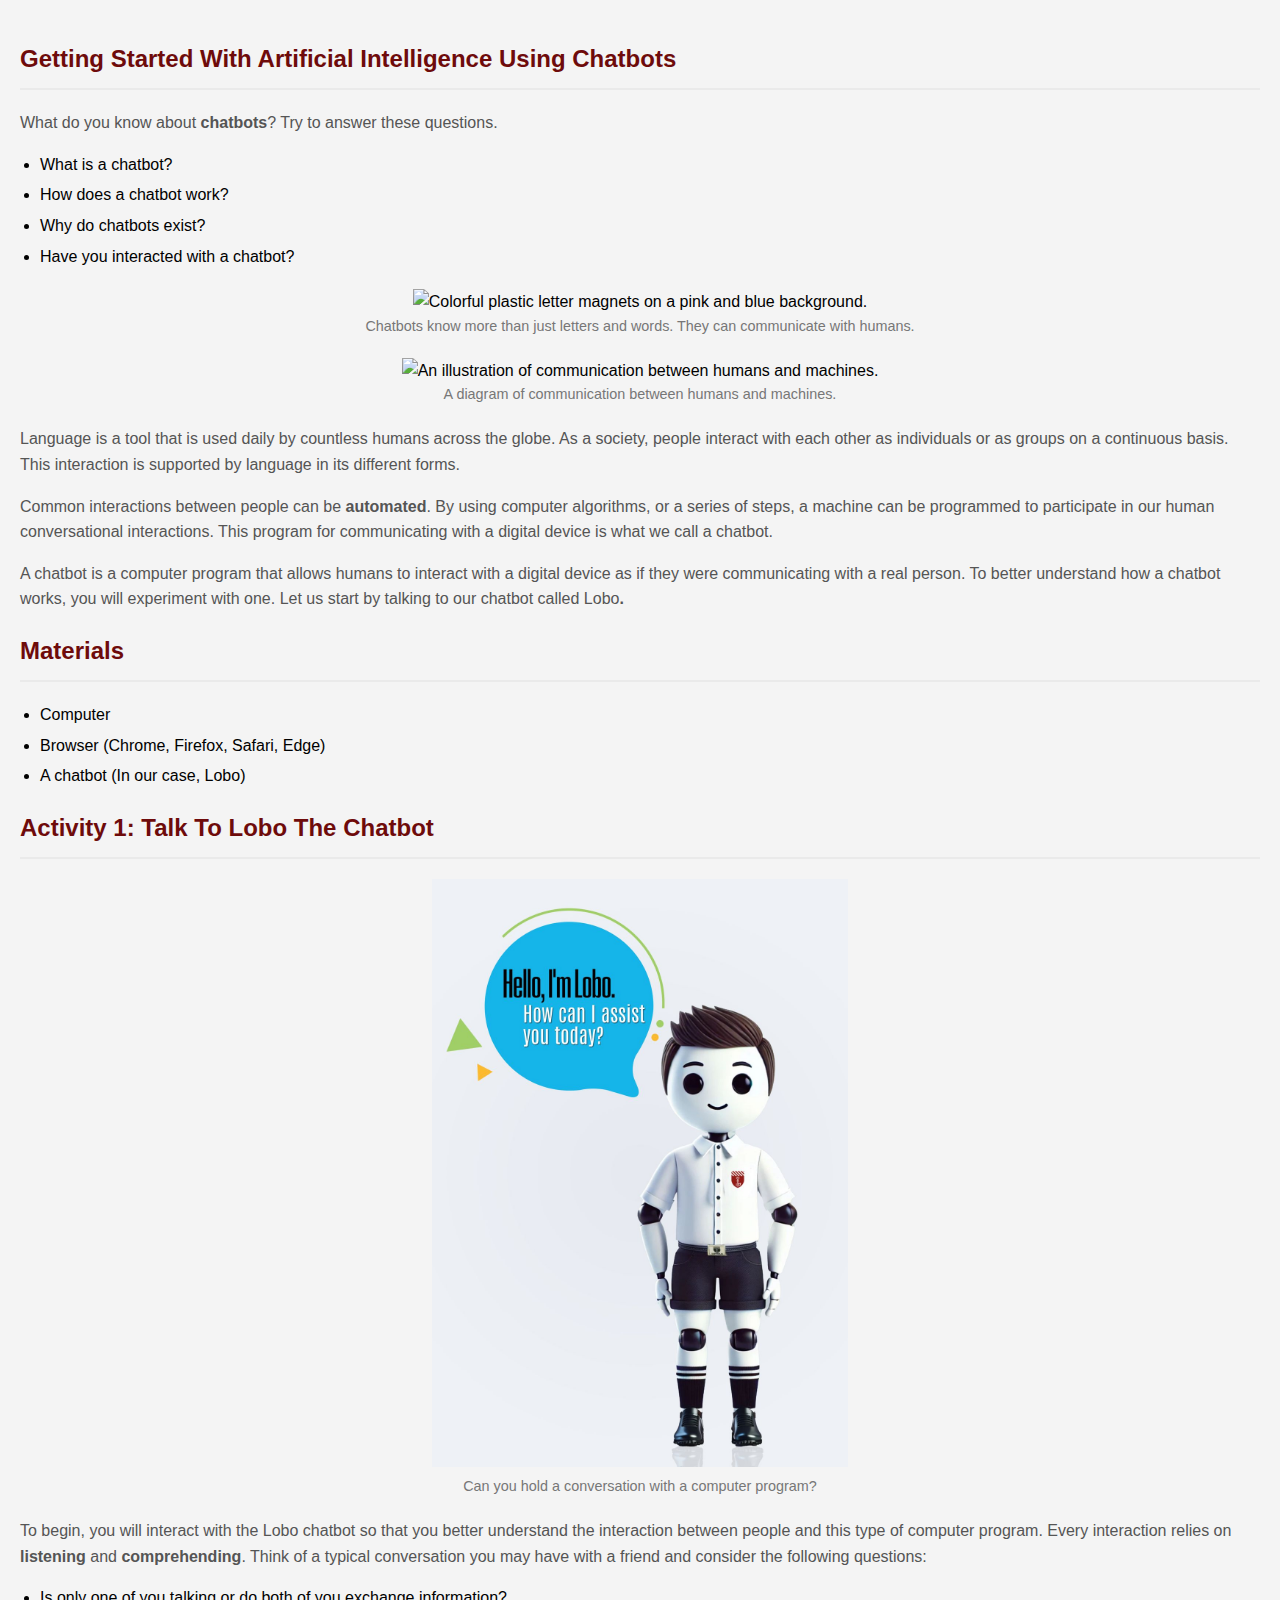
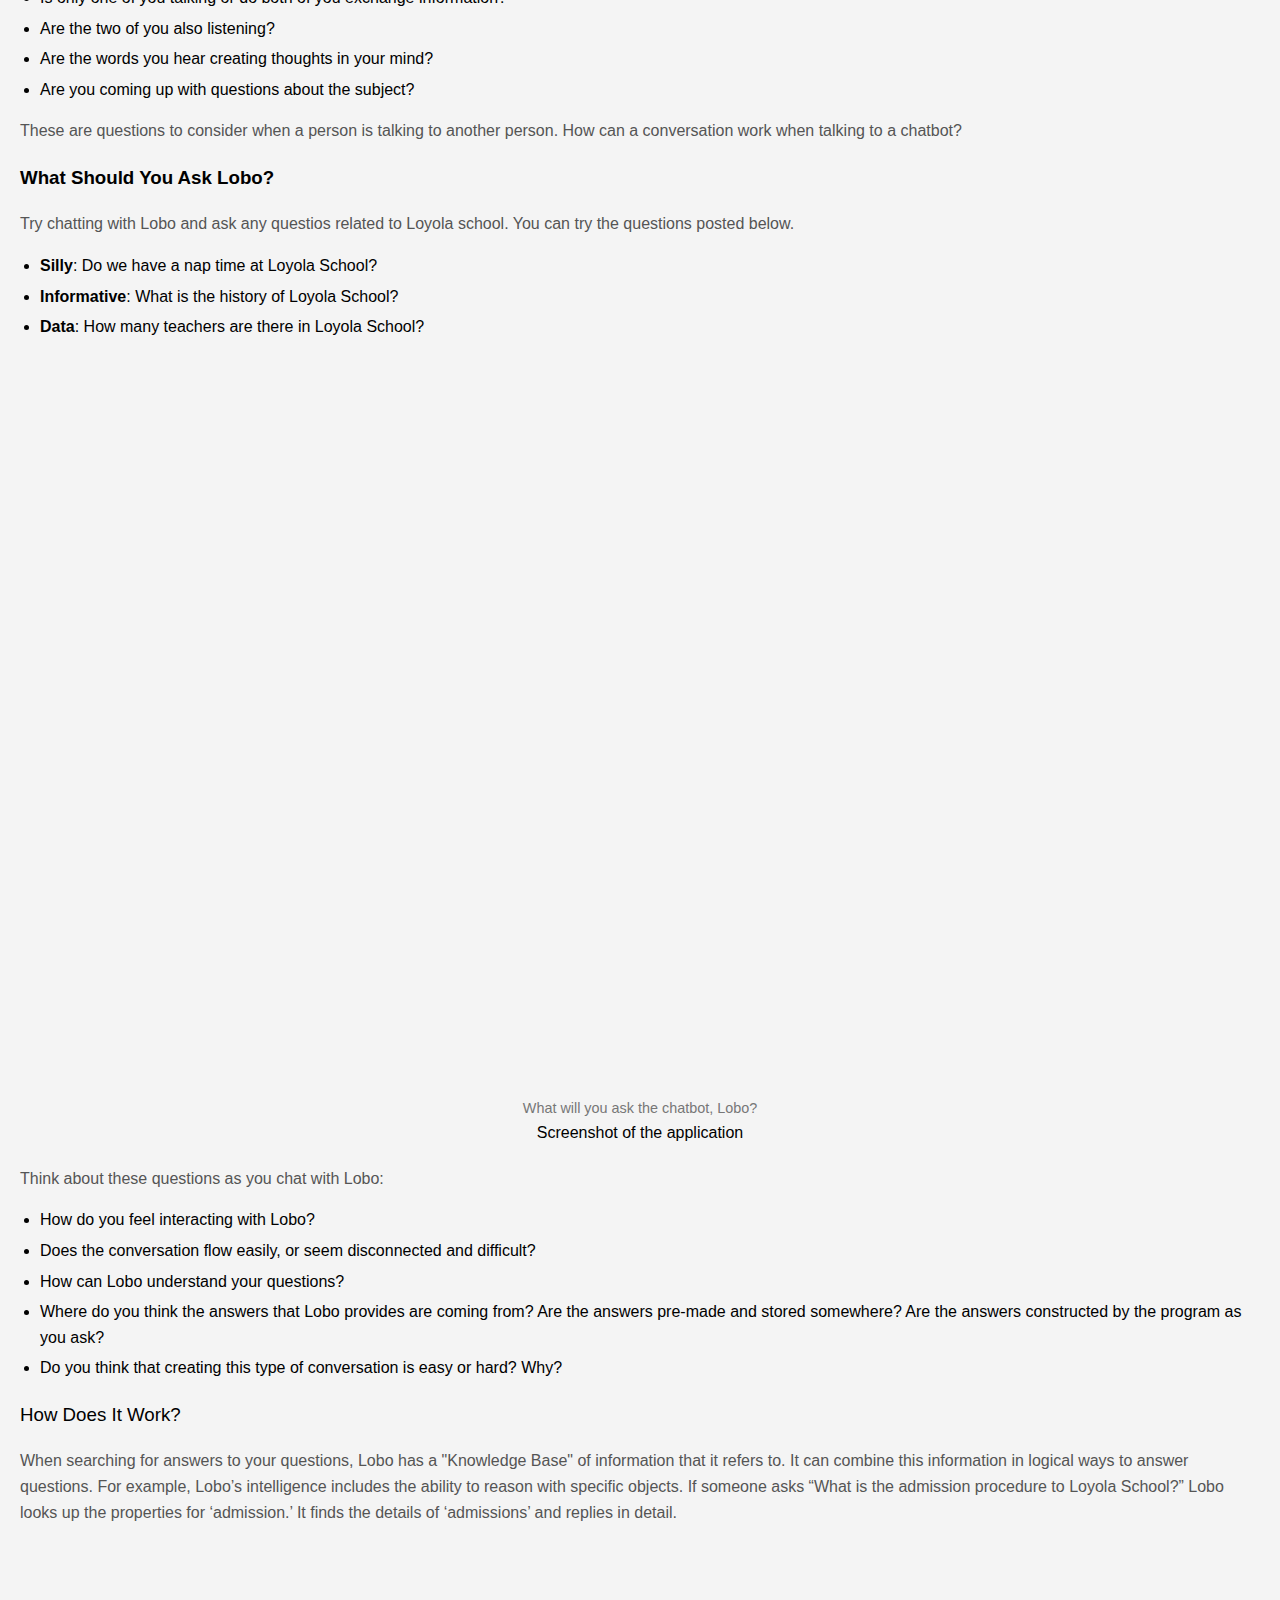
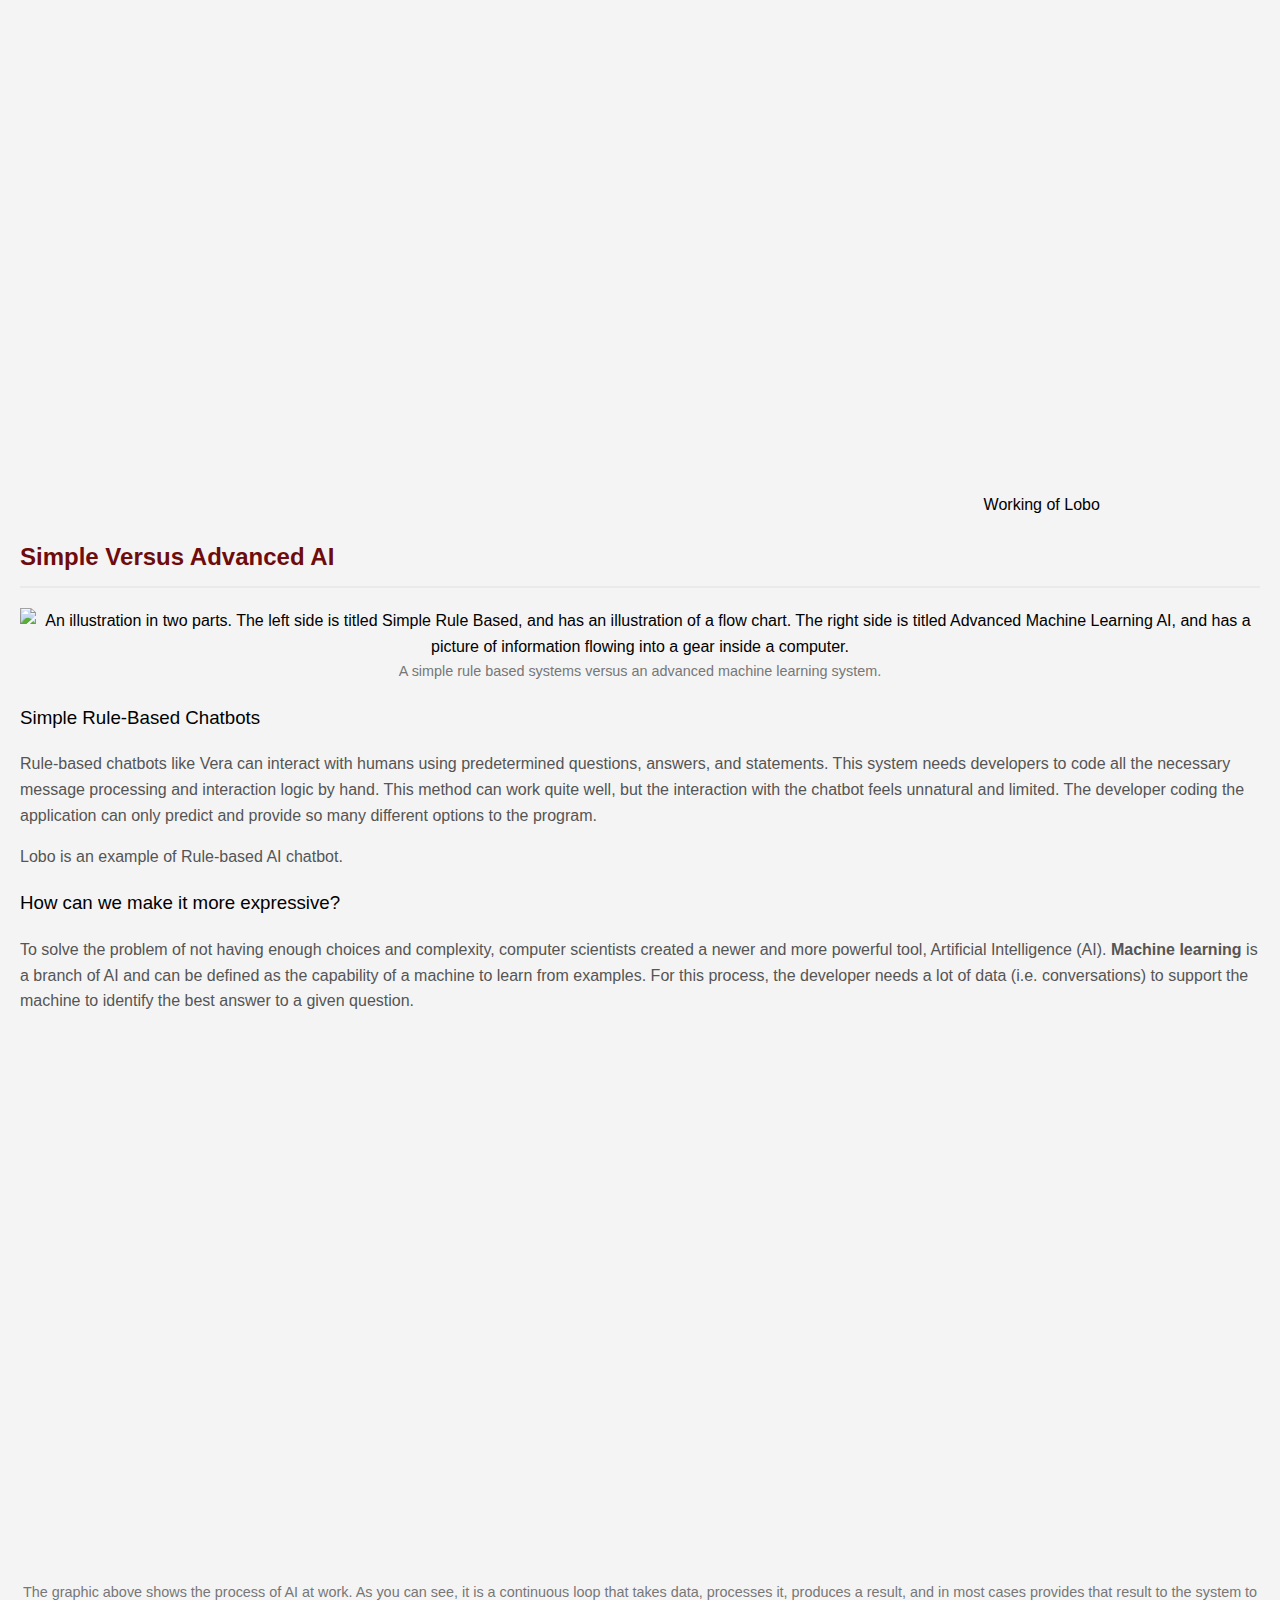
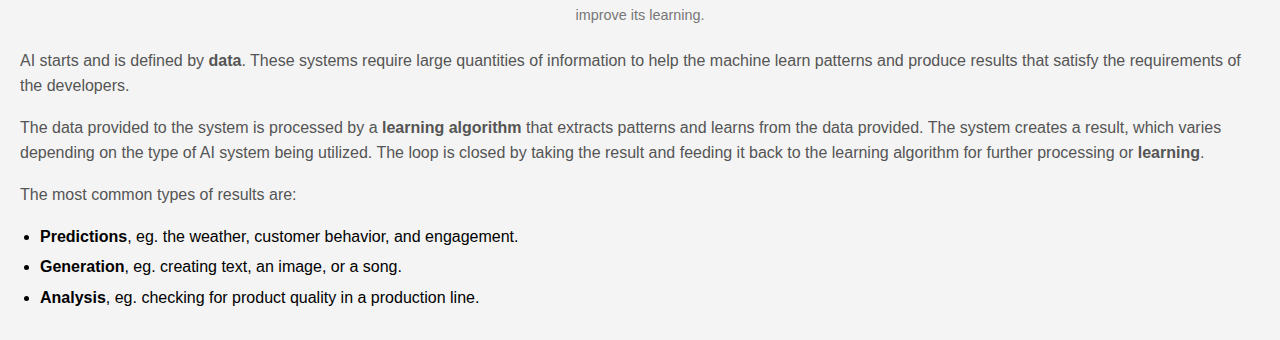
==== commit 7c6a1a57: "Update details.html" ====
--- a/details.html
+++ b/details.html
@@ -259,7 +259,7 @@
                             decoding="async" class="wp-image-70436 size-full"
                             src="working.jpg"
                             alt="archi"
-                            width="999" height="336"
+                            width="799" height="236"
                             
                         />
                            </figcaption>Working of Lobo</figure>
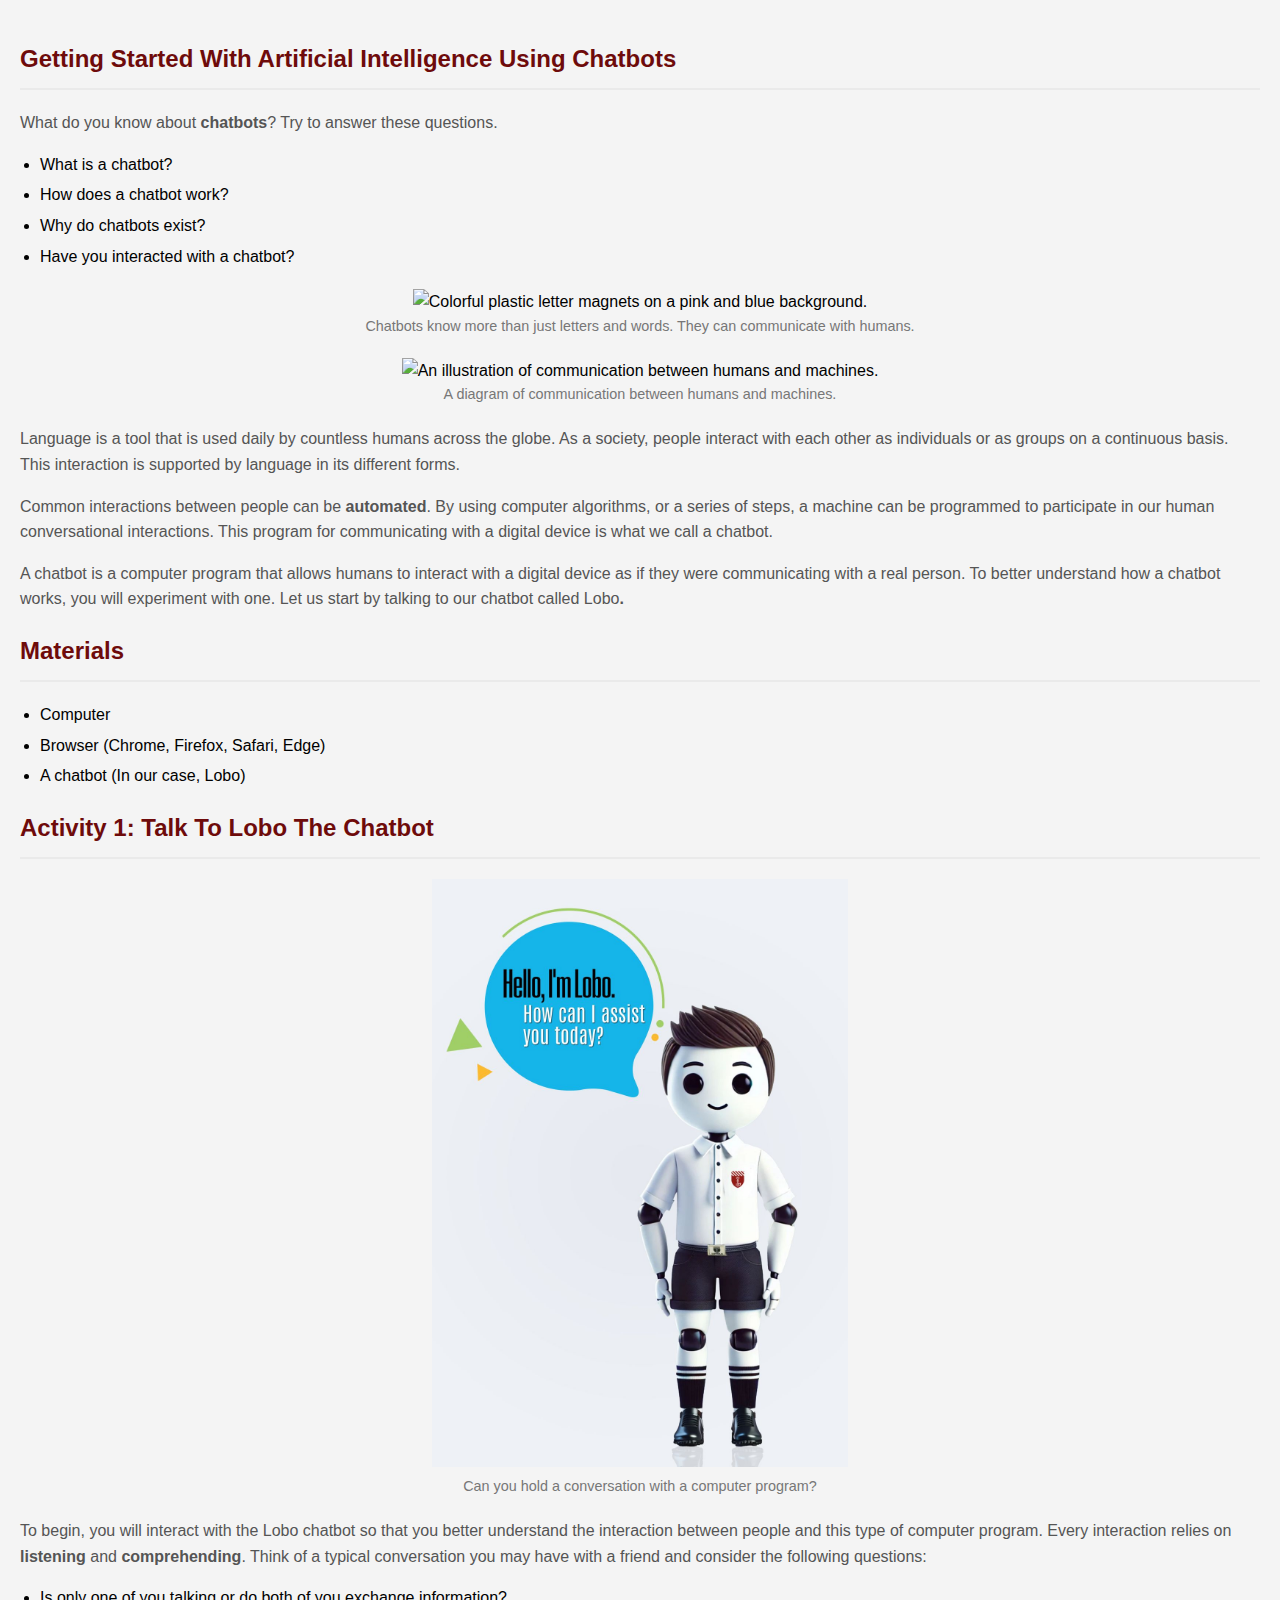
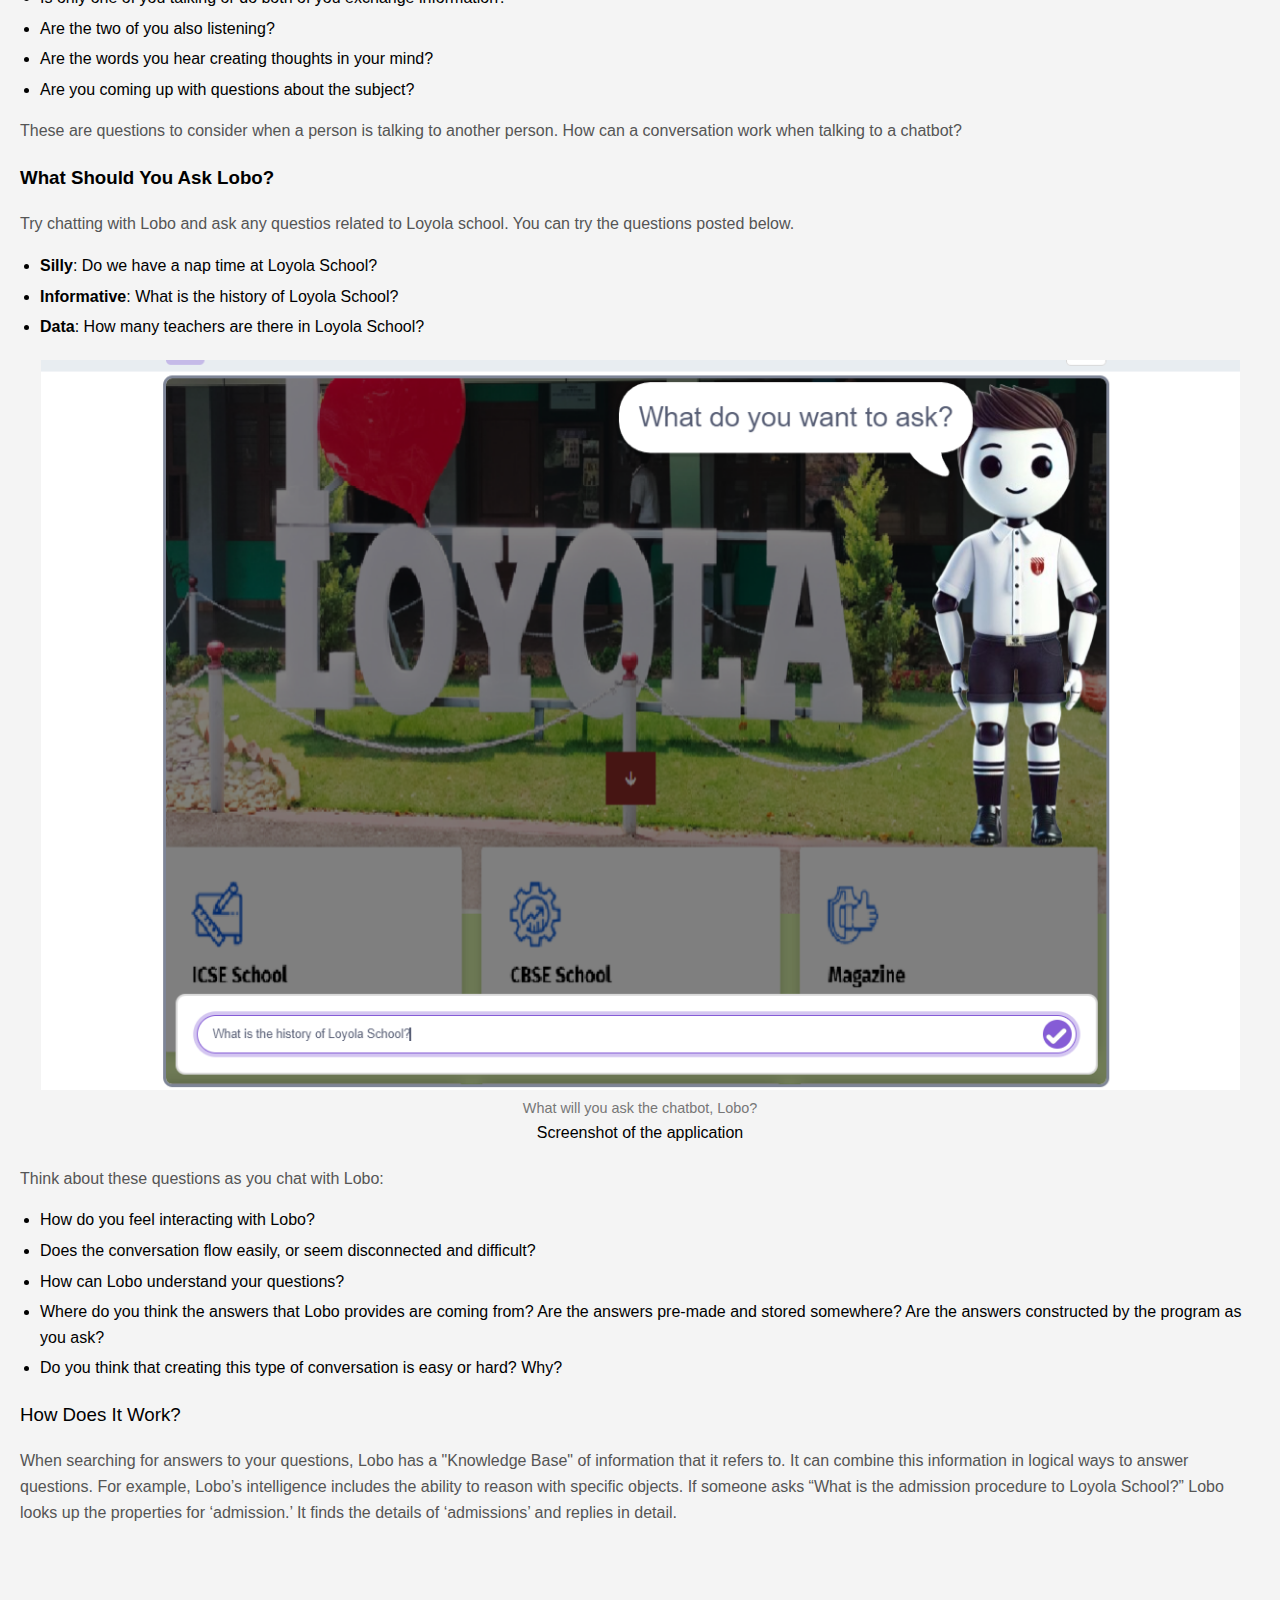
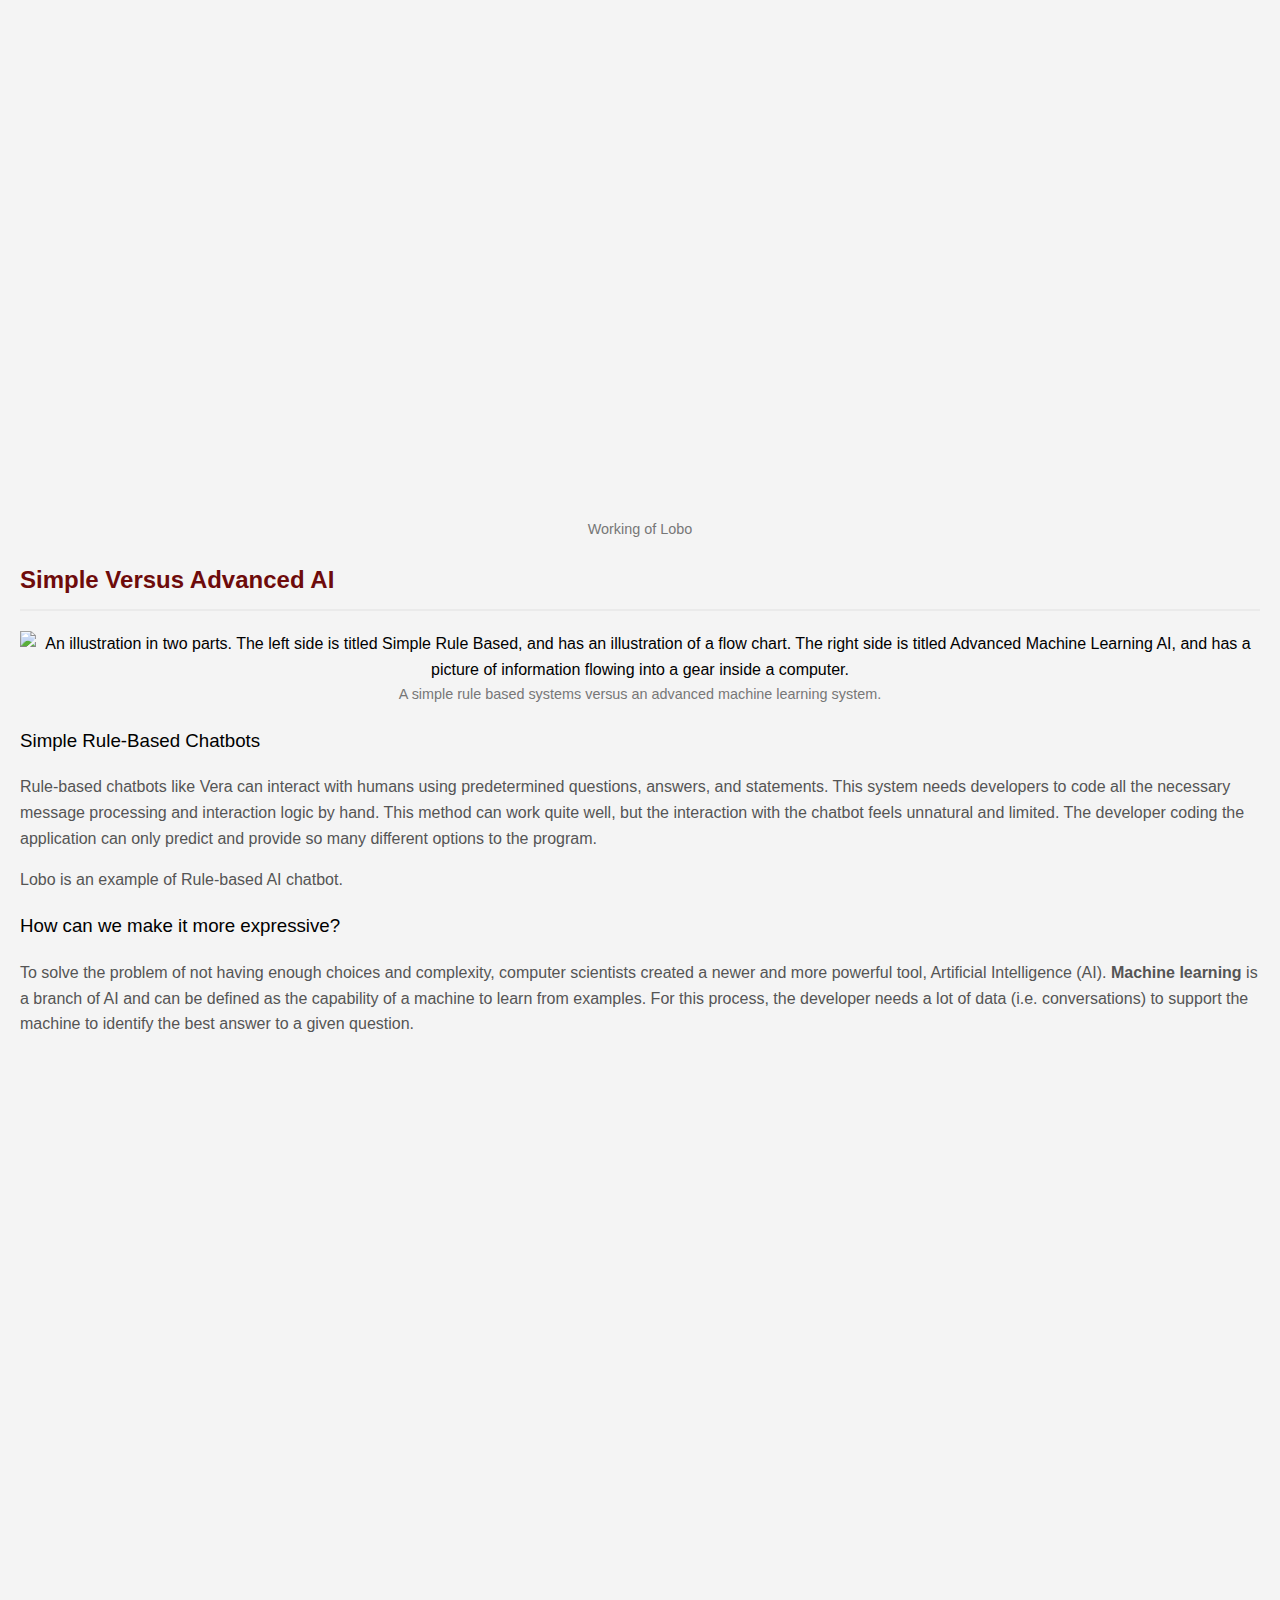
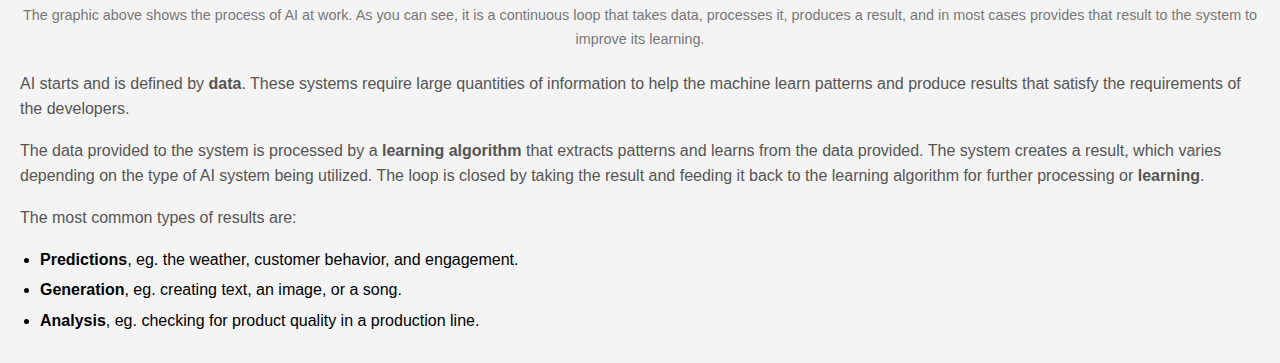
==== commit 4893d80c: "Update details.html" ====
--- a/details.html
+++ b/details.html
@@ -259,10 +259,8 @@
                             decoding="async" class="wp-image-70436 size-full"
                             src="working.jpg"
                             alt="archi"
-                            width="799" height="236"
-                            
-                        />
-                           </figcaption>Working of Lobo</figure>
+                            width="799" height="236"/>
+                           <figcaption>Working of Lobo </figcaption></figure>
                     
                  
               
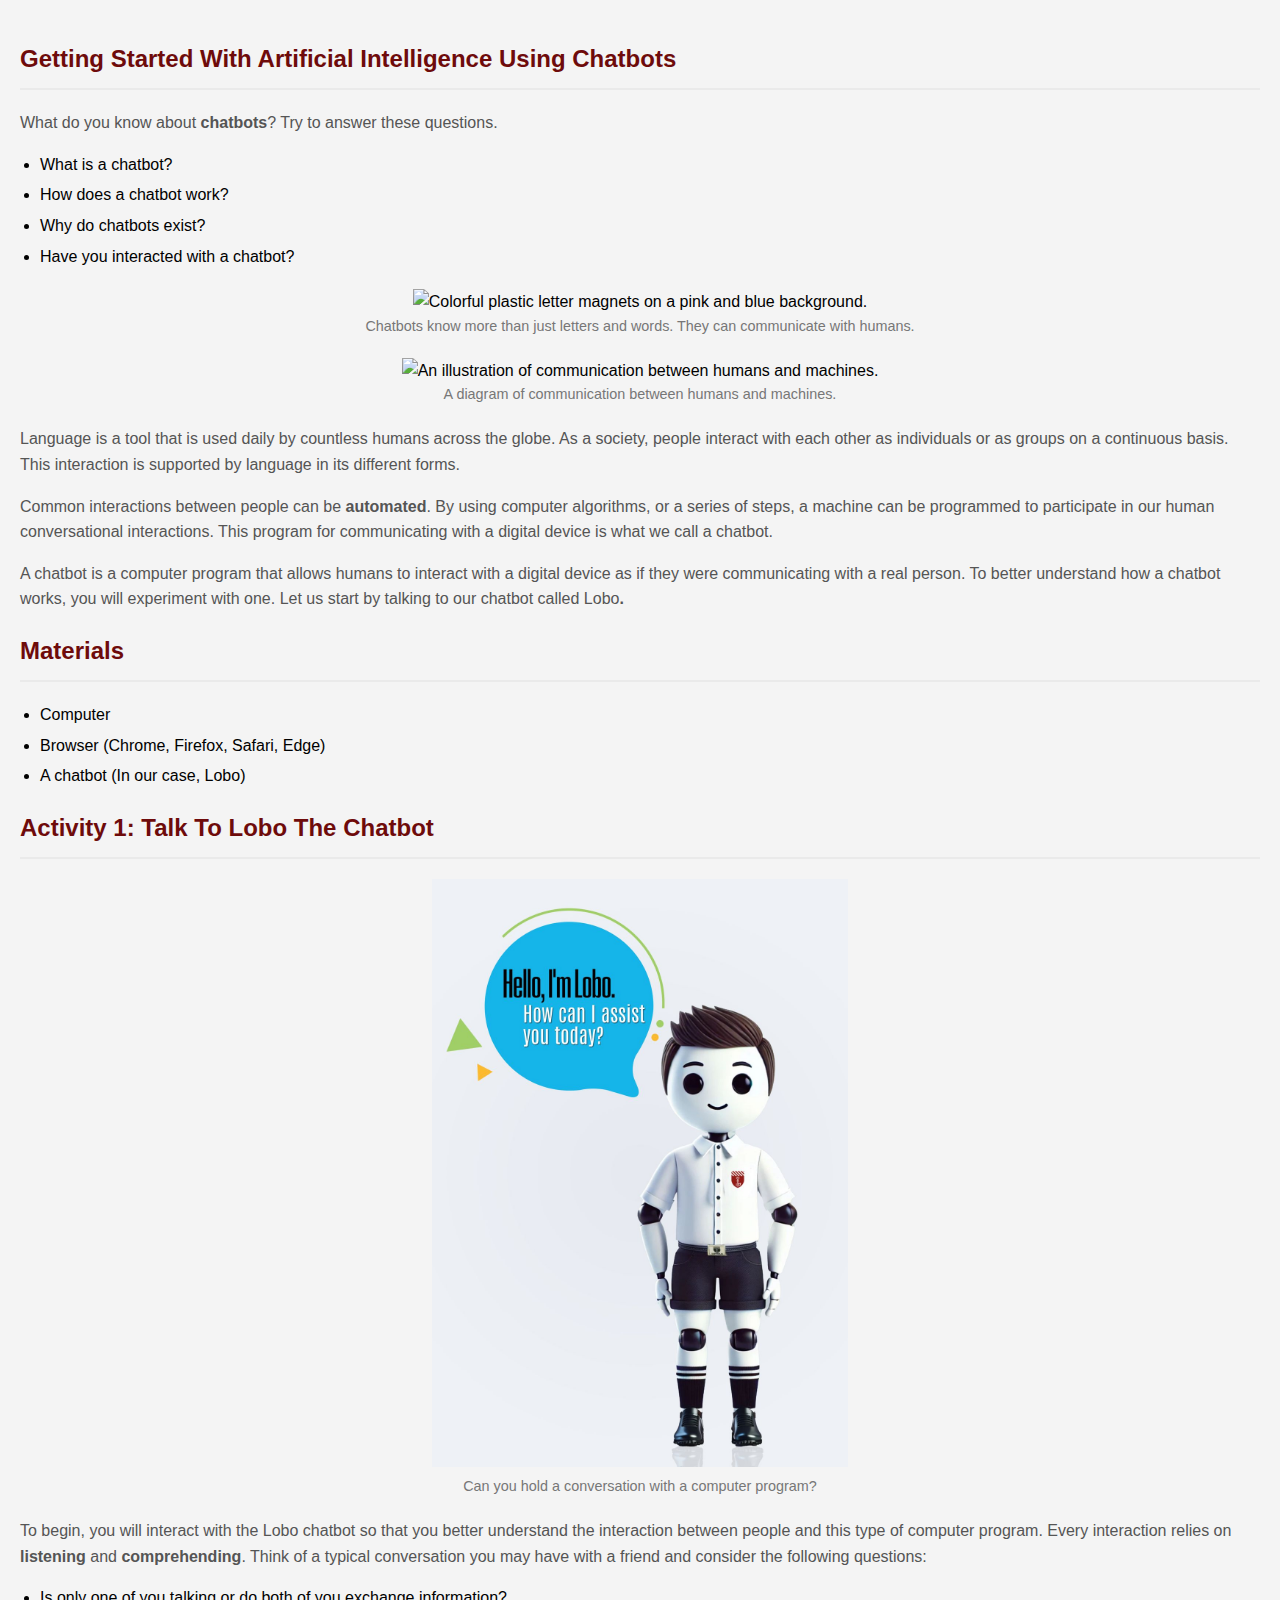
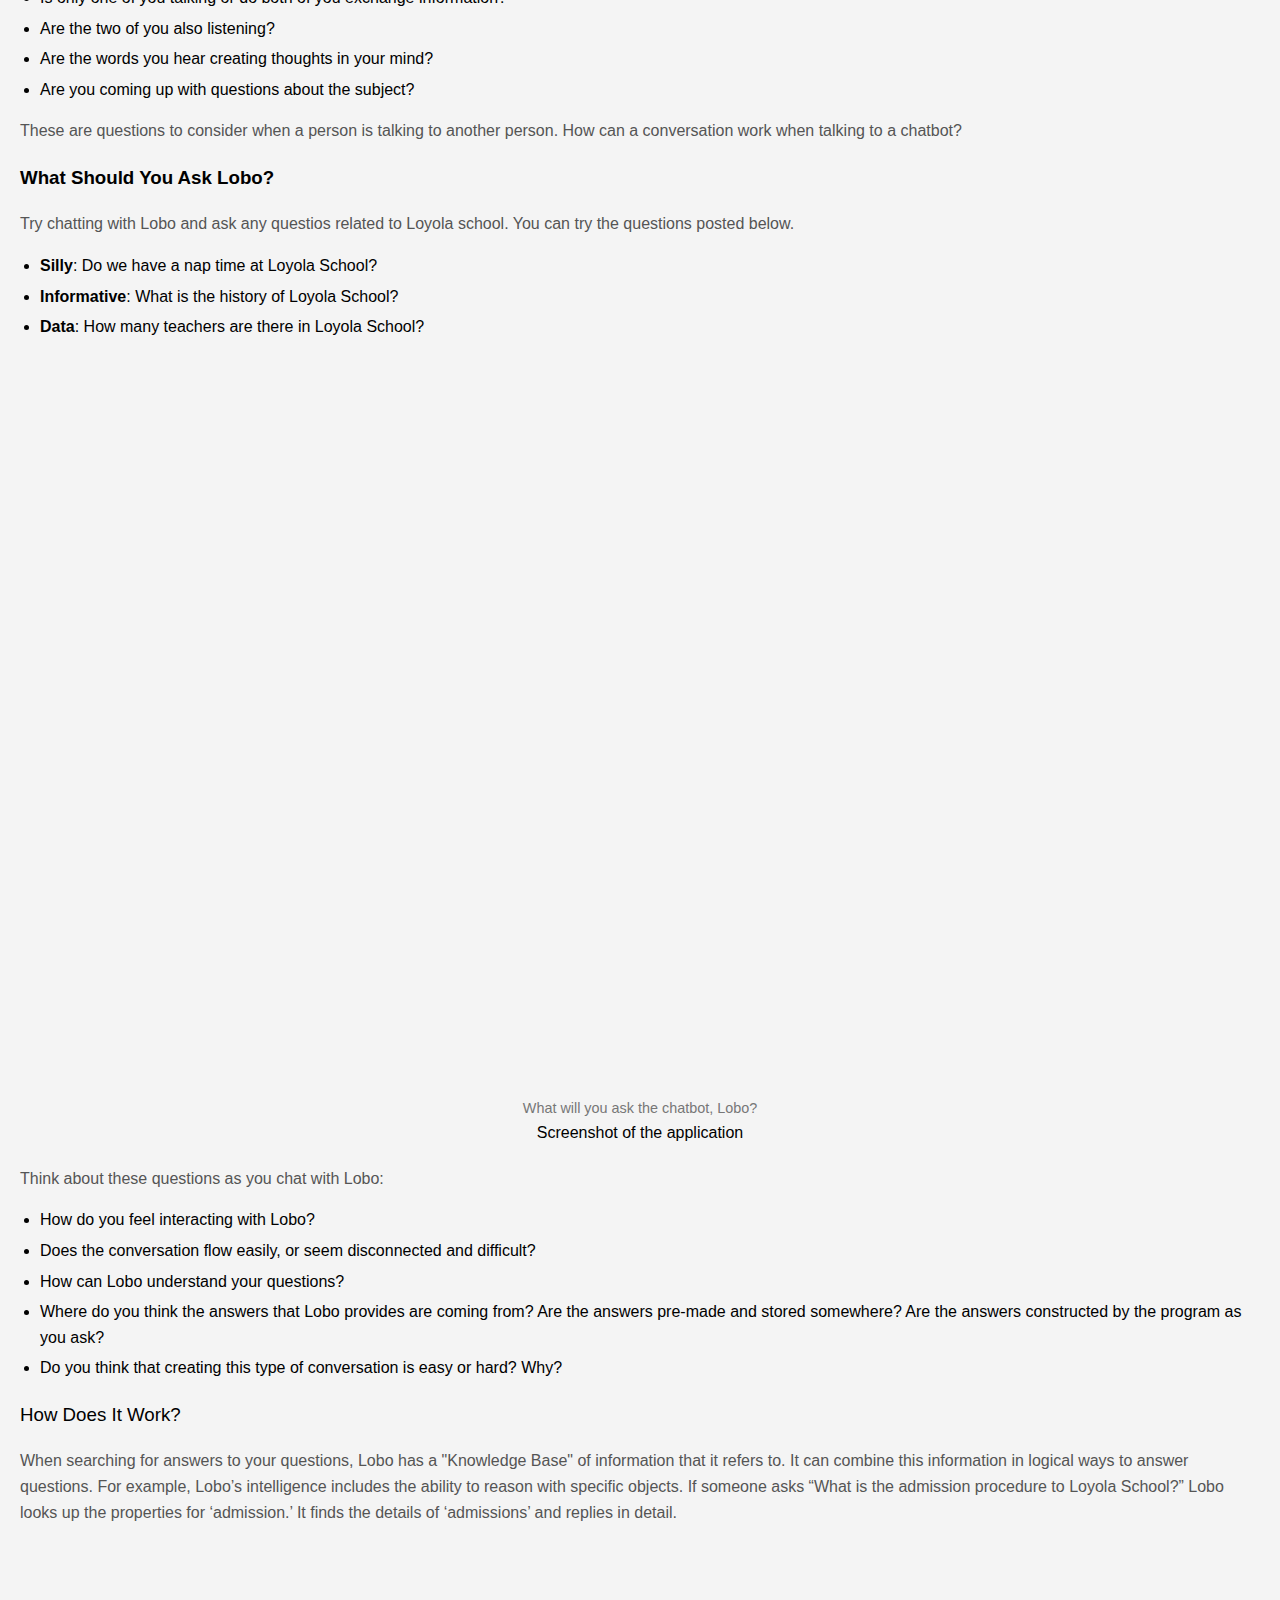
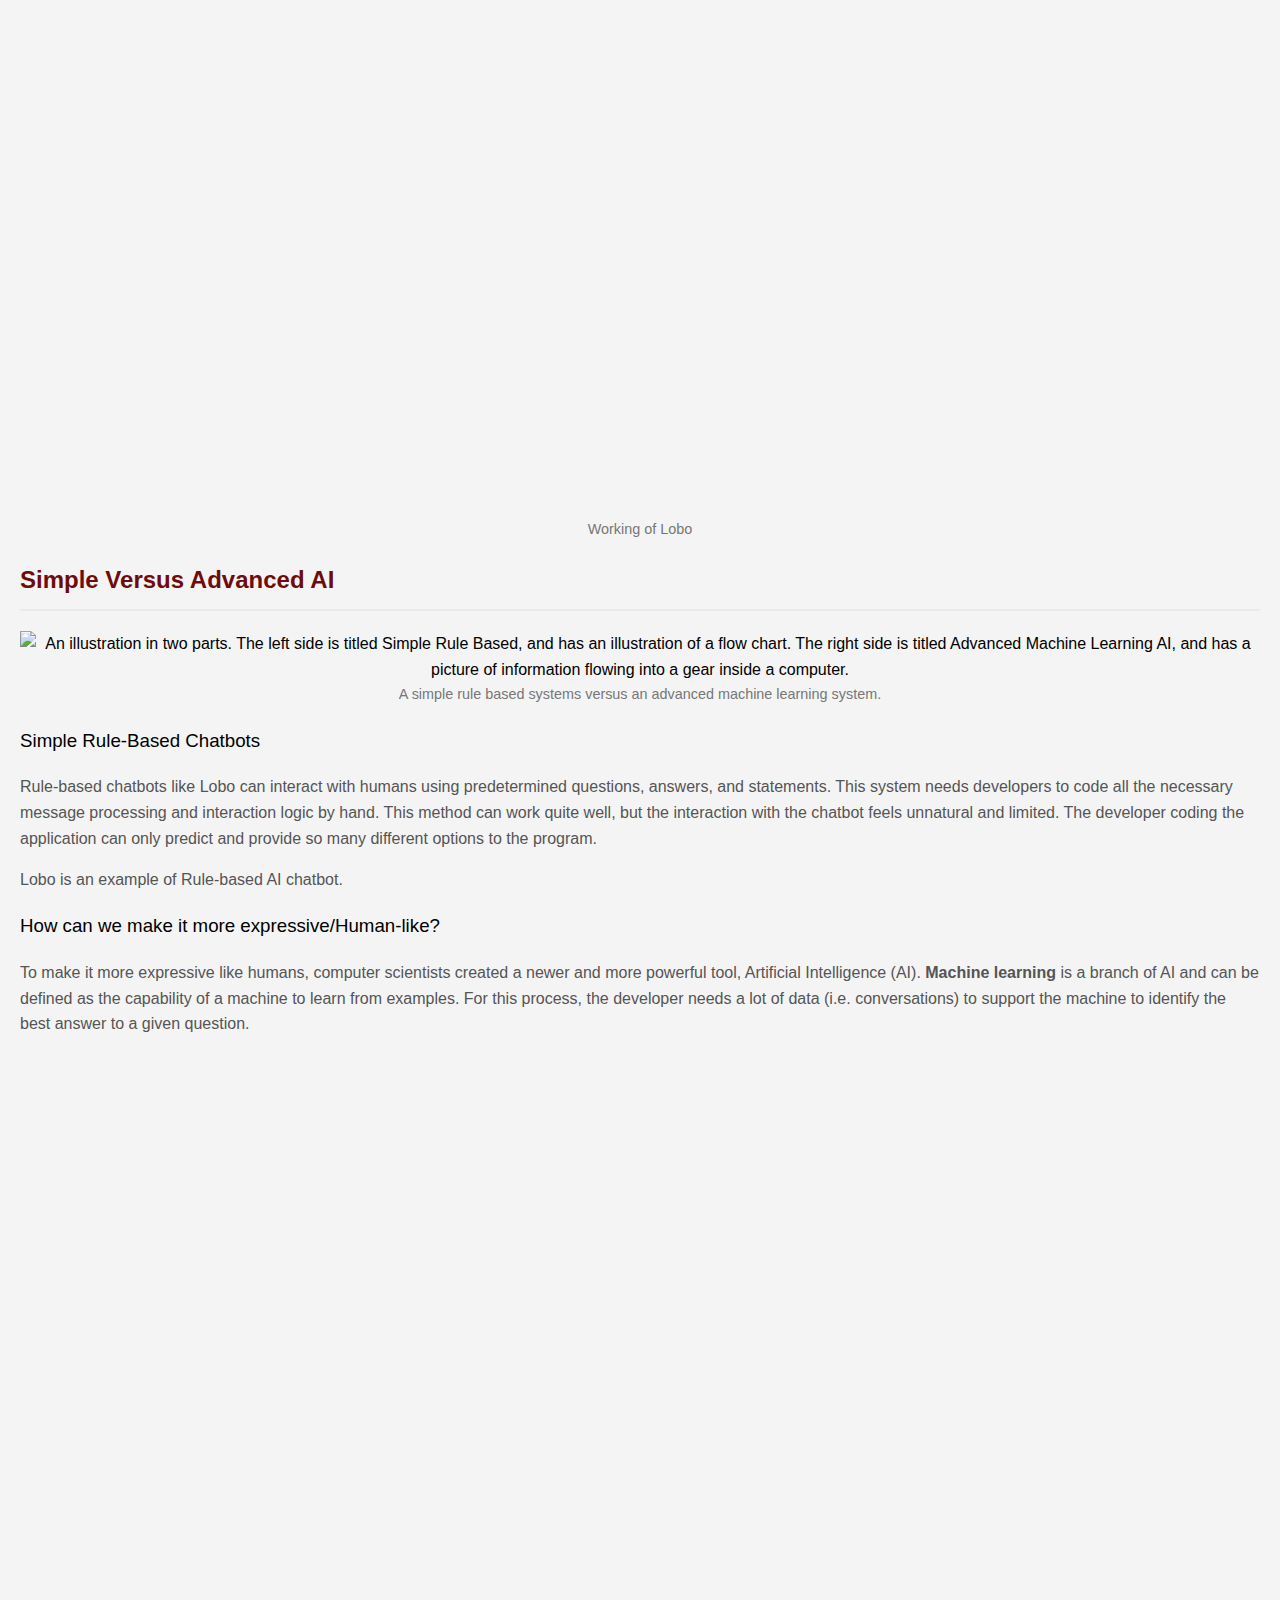
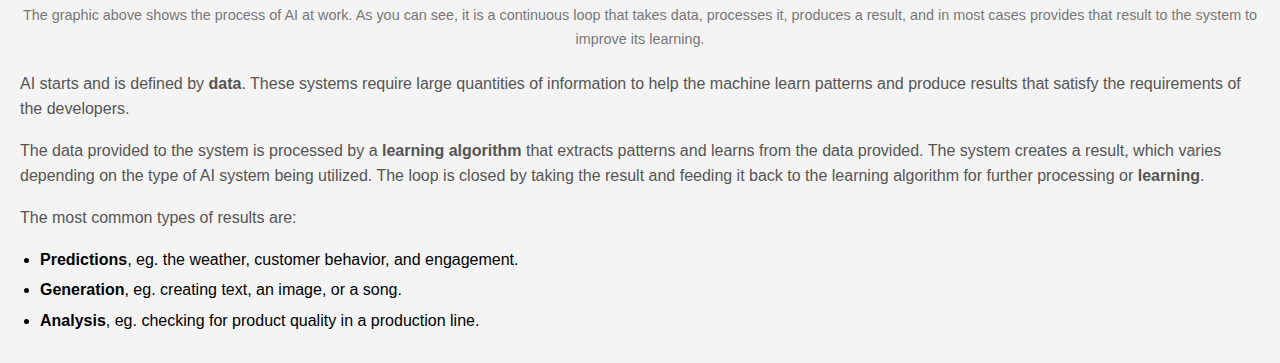
==== commit ab7dbefb: "Update details.html" ====
--- a/details.html
+++ b/details.html
@@ -279,15 +279,15 @@
                             decoding="async" class="size-full wp-image-70400"
                             src="https://www.sciencefriday.com/wp-content/uploads/2023/05/Simple-vs-advanced-1.png"
                             alt="An illustration in two parts. The left side is titled Simple Rule Based, and has an illustration of a flow chart. The right side is titled Advanced Machine Learning AI, and has a picture of information flowing into a gear inside a computer."
-                            width="1920" height="1080"
+                            width="1720" height="880"
                             srcset="https://www.sciencefriday.com/wp-content/uploads/2023/05/Simple-vs-advanced-1.png 1920w, https://www.sciencefriday.com/wp-content/uploads/2023/05/Simple-vs-advanced-1.png?resize=300,169 300w, https://www.sciencefriday.com/wp-content/uploads/2023/05/Simple-vs-advanced-1.png?resize=768,432 768w, https://www.sciencefriday.com/wp-content/uploads/2023/05/Simple-vs-advanced-1.png?resize=1024,576 1024w, https://www.sciencefriday.com/wp-content/uploads/2023/05/Simple-vs-advanced-1.png?resize=1536,864 1536w, https://www.sciencefriday.com/wp-content/uploads/2023/05/Simple-vs-advanced-1.png?resize=400,225 400w, https://www.sciencefriday.com/wp-content/uploads/2023/05/Simple-vs-advanced-1.png?resize=1200,675 1200w"
-                            sizes="(max-width: 1920px) 100vw, 1920px" /><figcaption
+                            sizes="(max-width: 1720px) 100vw, 1920px" /><figcaption
                             class="wp-caption-text">A simple rule based systems
                             versus an advanced machine learning system. </figcaption></figure>
                     <h3><span style="font-weight: 400;">Simple Rule-Based
                             Chatbots</span></h3>
                     <p><span style="font-weight: 400;">Rule-based chatbots like
-                            Vera can interact with humans using predetermined
+                            Lobo can interact with humans using predetermined
                             questions, answers, and statements. This system
                             needs developers to code all the necessary message
                             processing and interaction logic by hand. This
@@ -299,9 +299,8 @@
                         </span></p>
                      <p><span style="font-weight: 400;">Lobo is an 
                             example of Rule-based AI chatbot.</span></p>
-                    <h3><span style="font-weight: 400;">How can we make it more expressive? </span></h3>
-                    <p><span style="font-weight: 400;">To solve the problem of
-                            not having enough choices and complexity, computer
+                    <h3><span style="font-weight: 400;">How can we make it more expressive/Human-like? </span></h3>
+                    <p><span style="font-weight: 400;">To make it more expressive like humans, computer
                             scientists created a newer and more powerful tool,
                             Artificial Intelligence (AI). </span><b>Machine
                             learning</b><span style="font-weight: 400;"> is a
